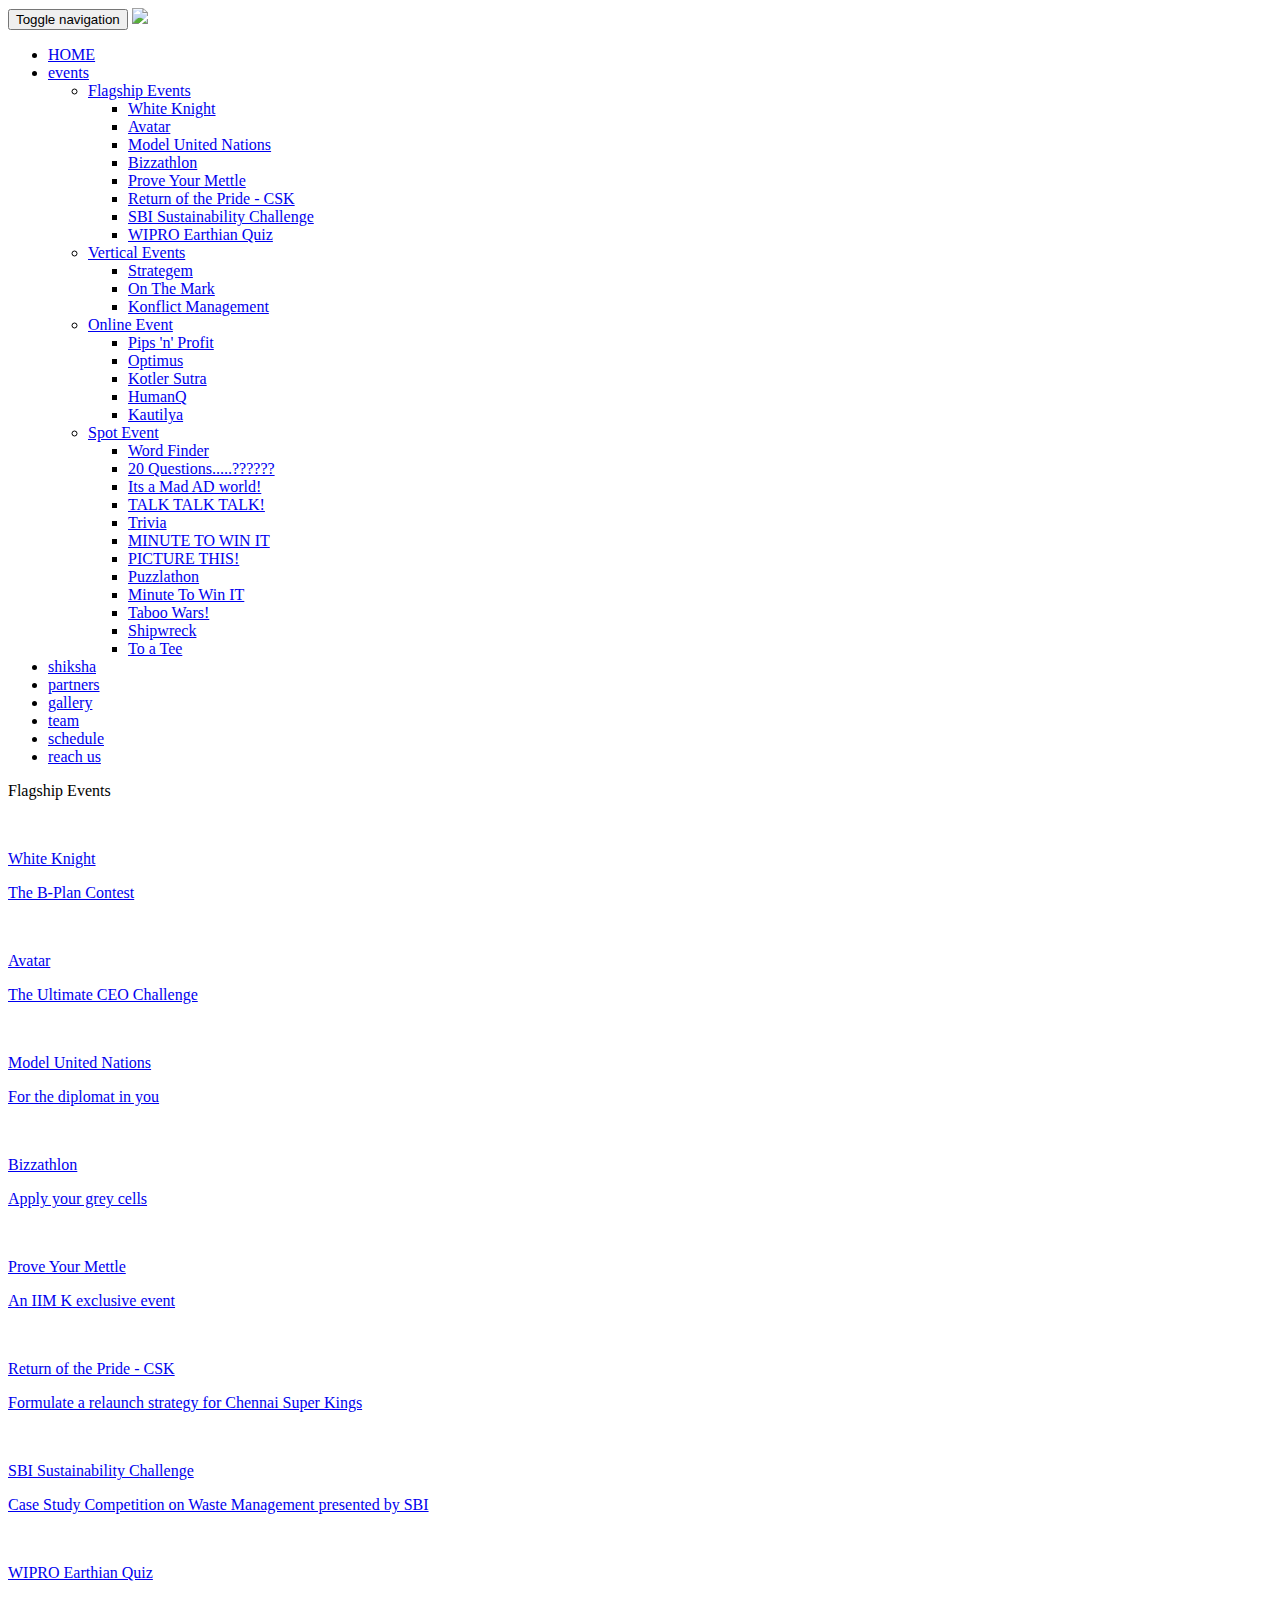
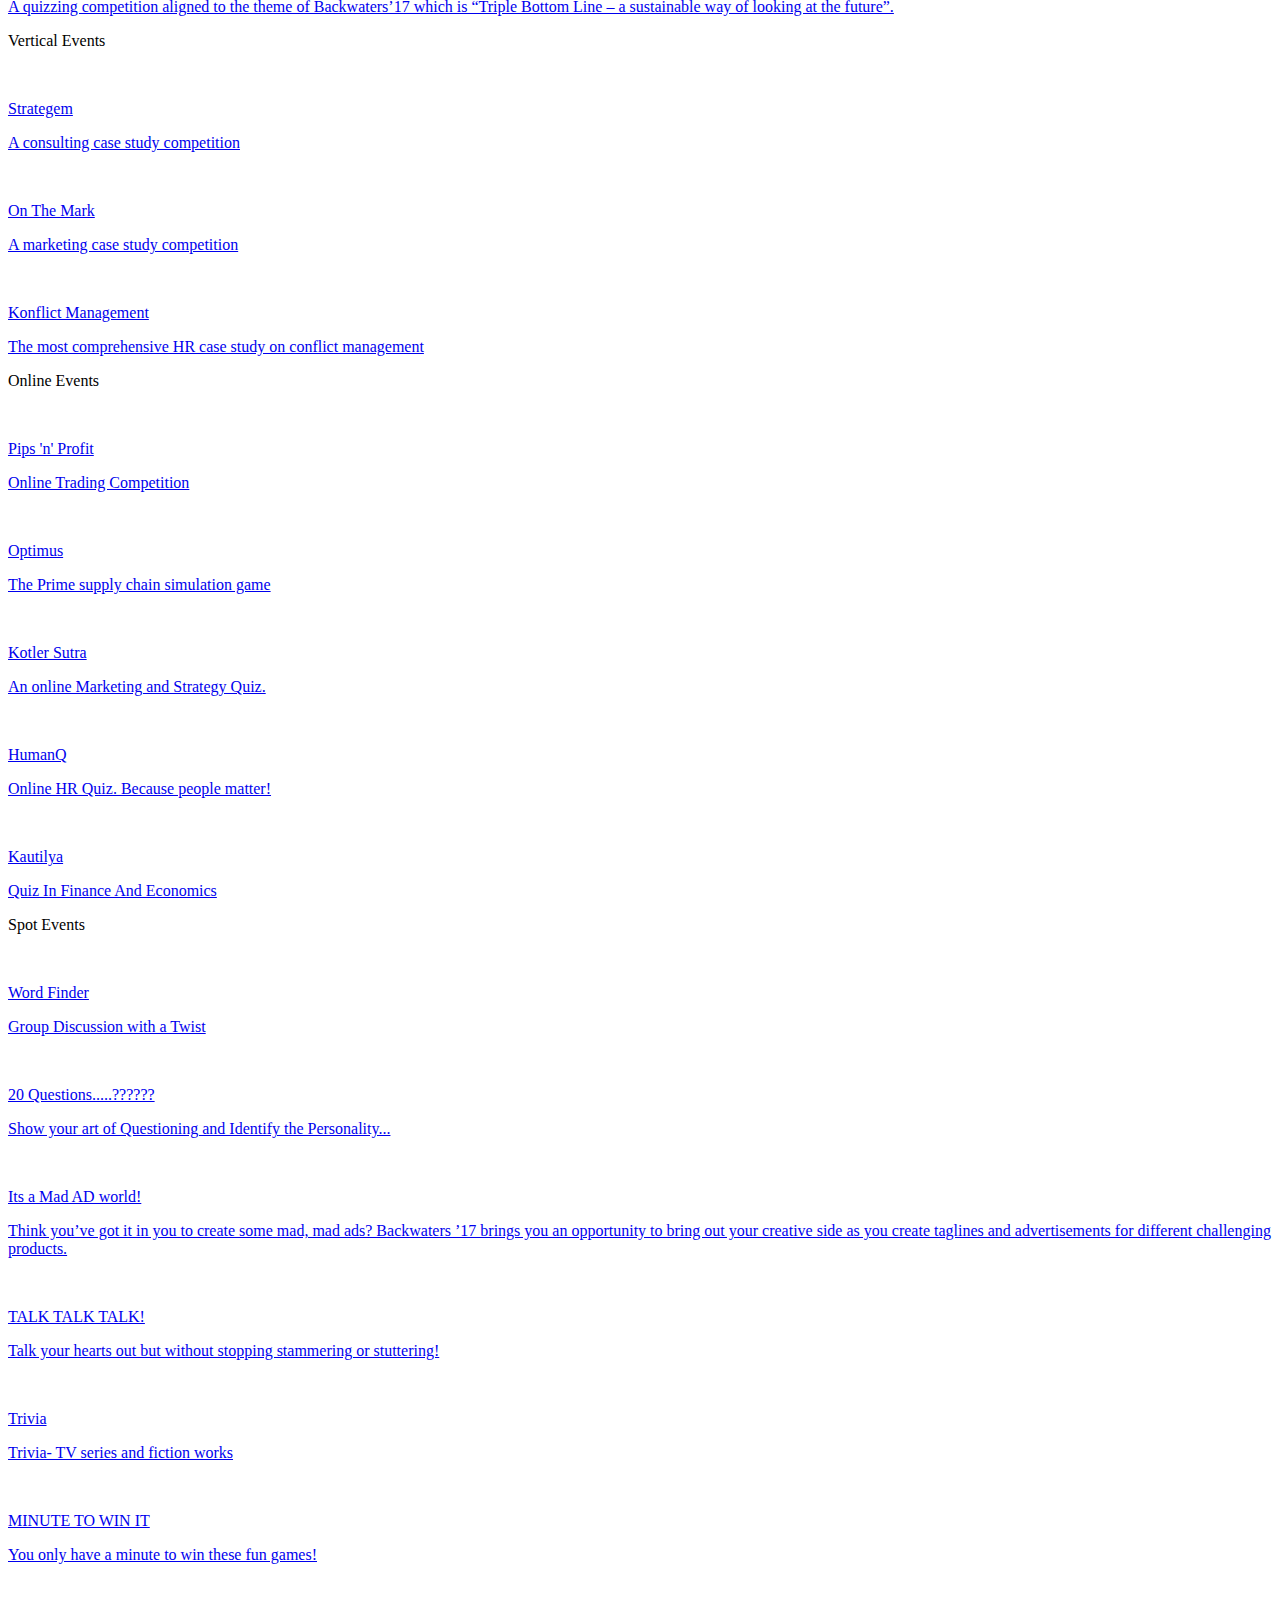
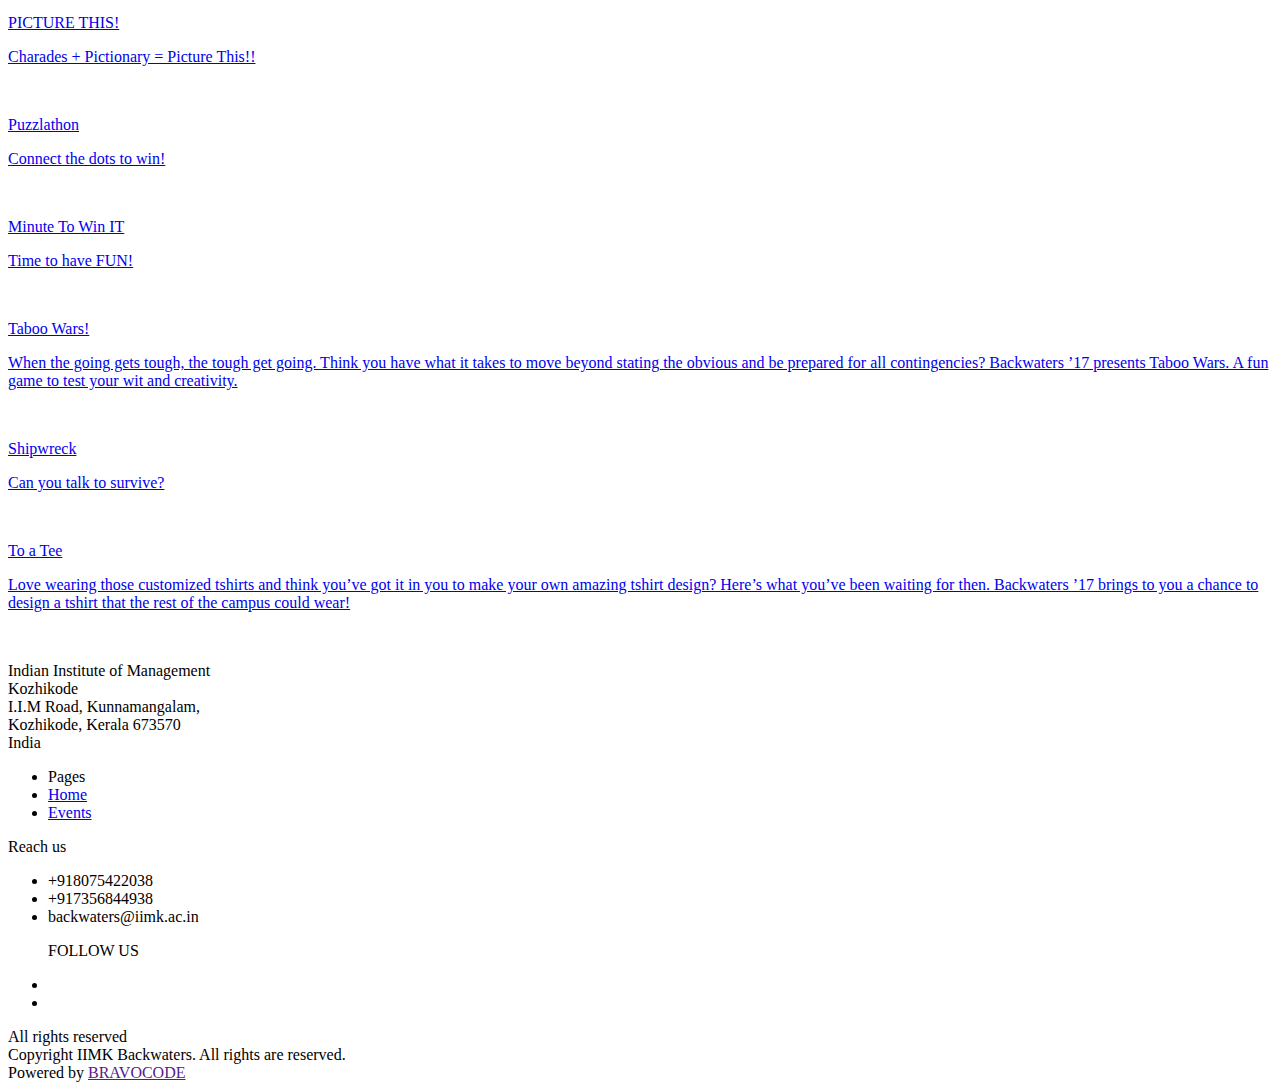
==== html/events.html @ bfbe1d87 "File" ====
<!DOCTYPE html>
<html>
<head>
    <title>Events</title>
    <meta charset="utf-8">
    <meta http-equiv="X-UA-Compatible" content="IE=edge">
    <meta name="viewport" content="width=device-width, initial-scale=1">
    <meta name="_token" content="8lOzGeiqrrVvc90SgUJVoMzAdVwDVrH1o1j41bv2">
    <meta name="description" content="The flagship business fest of IIMK, Backwaters, creates a platform for students and academicians from leading institutes of the country to test their business acumen across all verticals of management. What started as a spark has today grown into being one of the most anticipated fests in the Indian B-School scenario. Bigger than any of its previous editions and with never before seen events, workshops and initiatives, Backwaters 2015 is all set to shake up the Indian B-world.">
    <meta name="Keywords" content="iimk,event,backwaters">
    <!-- Twitter Card data -->
    <meta name="twitter:card" content="summary">
    <meta name="twitter:site" content="@Backwaters" />
    <meta name="twitter:title" content="The A-Game of B-schools">
    <meta name="twitter:description" content="The flagship business fest of IIMK, Backwaters, creates a platform for students and academicians from leading institutes of the country to test their business acumen across all verticals of management. What started as a spark has today grown into being one of the most anticipated fests in the Indian B-School scenario. Bigger than any of its previous editions and with never before seen events, workshops and initiatives, Backwaters 2015 is all set to shake up the Indian B-world.">
    <meta name="twitter:image" content="http://www.backwatersiimk.in/theme/images/link-share-image.jpg">

    <!-- Open Graph data -->
    <meta property="og:title" content="The A-Game of B-schools" />
    <meta property="og:site_name" content="Backwaters" />
    <meta property="og:url" content="http://www.backwatersiimk.in" />
    <meta property="og:image" content="http://www.backwatersiimk.in/theme/images/link-share-image.jpg" />
    <meta property="og:description" content="The flagship business fest of IIMK, Backwaters, creates a platform for students and academicians from leading institutes of the country to test their business acumen across all verticals of management. What started as a spark has today grown into being one of the most anticipated fests in the Indian B-School scenario. Bigger than any of its previous editions and with never before seen events, workshops and initiatives, Backwaters 2015 is all set to shake up the Indian B-world." />
    <!-- Bootstrap -->
        <link media="all" type="text/css" rel="stylesheet" href="http://www.backwatersiimk.in/css/bootstrap/css/bootstrap.min.css">

    <link media="all" type="text/css" rel="stylesheet" href="http://www.backwatersiimk.in/theme/css/main.css?v=10">

    <link media="all" type="text/css" rel="stylesheet" href="http://www.backwatersiimk.in/theme/css/style.css">

    <link media="all" type="text/css" rel="stylesheet" href="http://www.backwatersiimk.in/theme/css/lightgallery.css">

    <link media="all" type="text/css" rel="stylesheet" href="http://www.backwatersiimk.in/theme/css/page.css">

    <link rel="icon" type="image/png" href="http://www.backwatersiimk.in/theme/images/icon.ico">
</head>
<body data-base-url="http://www.backwatersiimk.in">
<div class="pre-loader"></div>
    <div class="container-fluid">
    <nav id="header" class="navbar navbar-fixed-top header" role="navigation">
        <div class="container">
            <div class="navbar-header">
                <button type="button" class="navbar-toggle collapsed navbar-mobile" data-toggle="collapse"
                        data-target="#mobile-view" aria-expanded="false">
                    <span class="sr-only">Toggle navigation</span>
                    <span class="icon-bar"></span>
                    <span class="icon-bar"></span>
                    <span class="icon-bar"></span>
                </button>
                <a class="navbar-brand" href="http://www.backwatersiimk.in"><img src="http://www.backwatersiimk.in/theme/img/logo_BW_header.png"
                                                             class="img-responsive"></a>
            </div>
            <div class="collapse navbar-collapse navbar-right" id="mobile-view">
                <ul class=" nav navbar-nav navbar-content" id="menu-center">
                    <li class="active"><a href="http://www.backwatersiimk.in">HOME</a></li>
                    <li class="events"><a href="http://www.backwatersiimk.in/events">events</a>
                        <div class="menu hidden-xs">
                            <ul class="list-unstyled">
                                <li><a href="http://www.backwatersiimk.in/events#flagship-events">Flagship Events</a>
                                                                            <div class="sub-menu">
                                            <ul class="list-unstyled">
                                                                                                    <li>
                                                        <a href="http://www.backwatersiimk.in/events/white-knight"> White Knight</a>
                                                    </li>
                                                                                                    <li>
                                                        <a href="http://www.backwatersiimk.in/events/avatar"> Avatar</a>
                                                    </li>
                                                                                                    <li>
                                                        <a href="http://www.backwatersiimk.in/events/model-united-nations"> Model United Nations</a>
                                                    </li>
                                                                                                    <li>
                                                        <a href="http://www.backwatersiimk.in/events/bizzathlon"> Bizzathlon</a>
                                                    </li>
                                                                                                    <li>
                                                        <a href="http://www.backwatersiimk.in/events/prove-your-mettle"> Prove Your Mettle</a>
                                                    </li>
                                                                                                    <li>
                                                        <a href="http://www.backwatersiimk.in/events/return-of-the-pride-csk"> Return of the Pride - CSK</a>
                                                    </li>
                                                                                                    <li>
                                                        <a href="http://www.backwatersiimk.in/events/sbi-sustainability-challenge"> SBI Sustainability Challenge</a>
                                                    </li>
                                                                                                    <li>
                                                        <a href="http://www.backwatersiimk.in/events/wipro-earthian-quiz"> WIPRO Earthian Quiz</a>
                                                    </li>
                                                                                            </ul>
                                        </div>
                                                                    </li>
                                <li><a href="http://www.backwatersiimk.in/events#vertical-events">Vertical Events</a>
                                                                            <div class="sub-menu">
                                            <ul class="list-unstyled">
                                                                                                    <li>
                                                        <a href="http://www.backwatersiimk.in/events/strategem"> Strategem</a>
                                                    </li>
                                                                                                    <li>
                                                        <a href="http://www.backwatersiimk.in/events/on-the-mark"> On The Mark</a>
                                                    </li>
                                                                                                    <li>
                                                        <a href="http://www.backwatersiimk.in/events/konflict-management"> Konflict Management</a>
                                                    </li>
                                                                                            </ul>
                                        </div>
                                                                    </li>
                                <li><a href="http://www.backwatersiimk.in/events#online-events">Online Event</a>
                                                                            <div class="sub-menu">
                                            <ul class="list-unstyled">
                                                                                                    <li>
                                                        <a href="http://www.backwatersiimk.in/events/pips-n-profit"> Pips &#039;n&#039; Profit</a>
                                                    </li>
                                                                                                    <li>
                                                        <a href="http://www.backwatersiimk.in/events/optimus"> Optimus</a>
                                                    </li>
                                                                                                    <li>
                                                        <a href="http://www.backwatersiimk.in/events/kotler-sutra"> Kotler Sutra</a>
                                                    </li>
                                                                                                    <li>
                                                        <a href="http://www.backwatersiimk.in/events/humanq"> HumanQ</a>
                                                    </li>
                                                                                                    <li>
                                                        <a href="http://www.backwatersiimk.in/events/kautilya"> Kautilya</a>
                                                    </li>
                                                                                            </ul>
                                        </div>
                                                                    </li>
                                <li><a href="http://www.backwatersiimk.in/events#spot-events">Spot Event</a>
                                                                        <div class="sub-menu">
                                        <ul class="list-unstyled">
                                                                                            <li><a href="http://www.backwatersiimk.in/events/word-finder"> Word Finder</a></li>
                                                                                            <li><a href="http://www.backwatersiimk.in/events/20-questions"> 20 Questions.....??????</a></li>
                                                                                            <li><a href="http://www.backwatersiimk.in/events/its-a-mad-ad-world"> Its a Mad AD world!</a></li>
                                                                                            <li><a href="http://www.backwatersiimk.in/events/talk-talk-talk"> TALK TALK TALK!</a></li>
                                                                                            <li><a href="http://www.backwatersiimk.in/events/trivia"> Trivia</a></li>
                                                                                            <li><a href="http://www.backwatersiimk.in/events/minute-to-win-it"> MINUTE TO WIN IT</a></li>
                                                                                            <li><a href="http://www.backwatersiimk.in/events/picture-this"> PICTURE THIS!</a></li>
                                                                                            <li><a href="http://www.backwatersiimk.in/events/puzzlathon"> Puzzlathon</a></li>
                                                                                            <li><a href="http://www.backwatersiimk.in/events/minute-to-win-it"> Minute To Win IT</a></li>
                                                                                            <li><a href="http://www.backwatersiimk.in/events/taboo-wars"> Taboo Wars!</a></li>
                                                                                            <li><a href="http://www.backwatersiimk.in/events/shipwreck"> Shipwreck</a></li>
                                                                                            <li><a href="http://www.backwatersiimk.in/events/to-a-tee"> To a Tee</a></li>
                                                                                    </ul>
                                    </div>
                                                                        </li>
                            </ul>
                        </div>
                    </li>
                    <li class=""><a href="http://www.backwatersiimk.in/shiksha_backwaters">shiksha</a></li>
                    <li class=""><a href="http://www.backwatersiimk.in/partners">partners</a></li>
                    <li class=""><a href="http://www.backwatersiimk.in/galleries">gallery</a></li>
                    <li class=""><a href="http://www.backwatersiimk.in/teams">team</a></li>
                    <li class=""><a href="http://www.backwatersiimk.in/schedules">schedule</a></li>
                    <li class=""><a href="http://www.backwatersiimk.in/reach_us">reach us</a></li>
                </ul>
            </div>
        </div>
    </nav>
</div><div class="container-fluid mt-20 bg-grey">
    <div class="row mb-60 mt-60">

        <div class="col-md-10 col-md-offset-1">
            <p class="big-head mb-40 mt-40">Flagship Events</p>
            <div class="row">
                                <div class="col-sm-4 col-md-3">
                    <a href="http://www.backwatersiimk.in/events/white-knight">
                        <div class="card-wrap shadow">
                            <img src="http://www.backwatersiimk.in/uploads/events/317bc3d1ee5e1d62d8b9f1ef32c796b3ea5027cfwhiteKnightWeb.jpg" alt="">
                            <div class="card-content">
                                <p>White Knight</p>
                                <p>The B-Plan Contest</p>
                            </div>
                        </div>
                    </a>
                </div>
                                <div class="col-sm-4 col-md-3">
                    <a href="http://www.backwatersiimk.in/events/avatar">
                        <div class="card-wrap shadow">
                            <img src="http://www.backwatersiimk.in/uploads/events/ee88dacb778cdc0fe9e611ff4288604c165751deAvatar_web.jpg" alt="">
                            <div class="card-content">
                                <p>Avatar</p>
                                <p>The Ultimate CEO Challenge</p>
                            </div>
                        </div>
                    </a>
                </div>
                                <div class="col-sm-4 col-md-3">
                    <a href="http://www.backwatersiimk.in/events/model-united-nations">
                        <div class="card-wrap shadow">
                            <img src="http://www.backwatersiimk.in/uploads/events/b4c5dc108e21ea6ff4cf09f67c46b6b420bf930fMUN_Size_Website.jpg" alt="">
                            <div class="card-content">
                                <p>Model United Nations</p>
                                <p>For the diplomat in you</p>
                            </div>
                        </div>
                    </a>
                </div>
                                <div class="col-sm-4 col-md-3">
                    <a href="http://www.backwatersiimk.in/events/bizzathlon">
                        <div class="card-wrap shadow">
                            <img src="http://www.backwatersiimk.in/uploads/events/a16ee7e01e6ca3245573f544adc242ea0eeb3fd1Bizzathlonweb.jpg" alt="">
                            <div class="card-content">
                                <p>Bizzathlon</p>
                                <p>Apply your grey cells</p>
                            </div>
                        </div>
                    </a>
                </div>
                                <div class="col-sm-4 col-md-3">
                    <a href="http://www.backwatersiimk.in/events/prove-your-mettle">
                        <div class="card-wrap shadow">
                            <img src="http://www.backwatersiimk.in/uploads/events/1714d7e97d39afe252e46a15f8f1bbf7f0a1f5f1Poster@2x[5294].jpg" alt="">
                            <div class="card-content">
                                <p>Prove Your Mettle</p>
                                <p>An IIM K exclusive event</p>
                            </div>
                        </div>
                    </a>
                </div>
                                <div class="col-sm-4 col-md-3">
                    <a href="http://www.backwatersiimk.in/events/return-of-the-pride-csk">
                        <div class="card-wrap shadow">
                            <img src="http://www.backwatersiimk.in/uploads/events/0fb6dbc2693739ed5247ffffe317abab4495ecb0CSKWeb.jpg" alt="">
                            <div class="card-content">
                                <p>Return of the Pride - CSK</p>
                                <p>Formulate a relaunch strategy for Chennai Super Kings</p>
                            </div>
                        </div>
                    </a>
                </div>
                                <div class="col-sm-4 col-md-3">
                    <a href="http://www.backwatersiimk.in/events/sbi-sustainability-challenge">
                        <div class="card-wrap shadow">
                            <img src="http://www.backwatersiimk.in/uploads/events/f5f69e7213cadc7cf2046104c52815a1d6ef4706SBIWeb.jpg" alt="">
                            <div class="card-content">
                                <p>SBI Sustainability Challenge</p>
                                <p>Case Study Competition on Waste Management presented by SBI 
</p>
                            </div>
                        </div>
                    </a>
                </div>
                                <div class="col-sm-4 col-md-3">
                    <a href="http://www.backwatersiimk.in/events/wipro-earthian-quiz">
                        <div class="card-wrap shadow">
                            <img src="http://www.backwatersiimk.in/uploads/events/380dceddcfc7682aea88d6344de20140414bec0fwiproearthainweb.jpg" alt="">
                            <div class="card-content">
                                <p>WIPRO Earthian Quiz</p>
                                <p>A quizzing competition aligned to the theme of Backwaters&rsquo;17 which is &ldquo;Triple Bottom Line &ndash; a sustainable way of looking at the future&rdquo;.</p>
                            </div>
                        </div>
                    </a>
                </div>
                            </div>
        </div>

        <div class="col-md-10 col-md-offset-1">
            <p class="big-head mb-40 mt-40">Vertical Events</p>
            <div class="row">
                                    <div class="col-sm-4 col-md-3">
                        <a href="http://www.backwatersiimk.in/events/strategem">
                            <div class="card-wrap shadow">
                                <img src="http://www.backwatersiimk.in/uploads/events/0681a3fb5196f8f85236c118fbbdefe5d06f71d7Strategem.jpeg" alt="">
                                <div class="card-content">
                                    <p>Strategem</p>
                                    <p>A consulting case study competition</p>
                                </div>
                            </div>
                        </a>
                    </div>
                                    <div class="col-sm-4 col-md-3">
                        <a href="http://www.backwatersiimk.in/events/on-the-mark">
                            <div class="card-wrap shadow">
                                <img src="http://www.backwatersiimk.in/uploads/events/83aee9a857ebf98a1d82c11baab4a9f8808adedbonthemarkweb.jpg" alt="">
                                <div class="card-content">
                                    <p>On The Mark</p>
                                    <p>A marketing case study competition</p>
                                </div>
                            </div>
                        </a>
                    </div>
                                    <div class="col-sm-4 col-md-3">
                        <a href="http://www.backwatersiimk.in/events/konflict-management">
                            <div class="card-wrap shadow">
                                <img src="http://www.backwatersiimk.in/uploads/events/3a9146171819c981d959e31633247f1dc92a8d3acoming-e1474218241652.jpg" alt="">
                                <div class="card-content">
                                    <p>Konflict Management</p>
                                    <p>The most comprehensive HR case study on conflict management</p>
                                </div>
                            </div>
                        </a>
                    </div>
                            </div>
        </div>

        <div class="col-md-10 col-md-offset-1">
            <p class="big-head mb-40 mt-40">Online Events</p>
            <div class="row">
                                    <div class="col-sm-4 col-md-3">
                        <a href="http://www.backwatersiimk.in/events/pips-n-profit">
                            <div class="card-wrap shadow">
                                <img src="http://www.backwatersiimk.in/uploads/events/cf5823b7c506353c37a8d80e0cb47c3c898d6027PipsNProfitweb.jpg" alt="">
                                <div class="card-content">
                                    <p>Pips &#039;n&#039; Profit</p>
                                    <p>Online Trading Competition</p>
                                </div>
                            </div>
                        </a>
                    </div>
                                    <div class="col-sm-4 col-md-3">
                        <a href="http://www.backwatersiimk.in/events/optimus">
                            <div class="card-wrap shadow">
                                <img src="http://www.backwatersiimk.in/uploads/events/2c2c5e5596517e3ec6bfec8568d95c88e09b752foptimusweb.jpg" alt="">
                                <div class="card-content">
                                    <p>Optimus</p>
                                    <p>The Prime supply chain simulation game</p>
                                </div>
                            </div>
                        </a>
                    </div>
                                    <div class="col-sm-4 col-md-3">
                        <a href="http://www.backwatersiimk.in/events/kotler-sutra">
                            <div class="card-wrap shadow">
                                <img src="http://www.backwatersiimk.in/uploads/event/84fdfee963dc35a4a1666ed88803fa928c3e4843image_coming_soon.png" alt="">
                                <div class="card-content">
                                    <p>Kotler Sutra</p>
                                    <p>An online Marketing and Strategy Quiz.
</p>
                                </div>
                            </div>
                        </a>
                    </div>
                                    <div class="col-sm-4 col-md-3">
                        <a href="http://www.backwatersiimk.in/events/humanq">
                            <div class="card-wrap shadow">
                                <img src="http://www.backwatersiimk.in/uploads/event/b3e335173a3167b6a20902e8026a3ecaf9418868coming-e1474218241652.jpg" alt="">
                                <div class="card-content">
                                    <p>HumanQ</p>
                                    <p>Online HR Quiz. Because people matter!</p>
                                </div>
                            </div>
                        </a>
                    </div>
                                    <div class="col-sm-4 col-md-3">
                        <a href="http://www.backwatersiimk.in/events/kautilya">
                            <div class="card-wrap shadow">
                                <img src="http://www.backwatersiimk.in/uploads/event/f28d4fa92e944bb679360aa7e5b0f4932de72982b3e335173a3167b6a20902e8026a3ecaf9418868coming-e1474218241652.jpg" alt="">
                                <div class="card-content">
                                    <p>Kautilya</p>
                                    <p>Quiz In Finance And Economics</p>
                                </div>
                            </div>
                        </a>
                    </div>
                            </div>
        </div>

        <div class="col-md-10 col-md-offset-1">
            <p class="big-head mb-40 mt-40">Spot Events</p>
            <div class="row">
                                    <div class="col-sm-4 col-md-3">
                        <a href="http://www.backwatersiimk.in/events/word-finder">
                            <div class="card-wrap shadow">
                                <img src="http://www.backwatersiimk.in/uploads/event/5fa813dec831881142911f12712d4cb983bbf639comingsoon1-700x700.jpg" alt="">
                                <div class="card-content">
                                    <p>Word Finder</p>
                                    <p>Group Discussion with a Twist</p>
                                </div>
                            </div>
                        </a>
                    </div>
                                    <div class="col-sm-4 col-md-3">
                        <a href="http://www.backwatersiimk.in/events/20-questions">
                            <div class="card-wrap shadow">
                                <img src="http://www.backwatersiimk.in/uploads/events/82061a8875ad8c513ed1dc5512346cc0b0d4f71120Questions_Poster.png" alt="">
                                <div class="card-content">
                                    <p>20 Questions.....??????</p>
                                    <p>Show your art of Questioning and Identify the Personality...</p>
                                </div>
                            </div>
                        </a>
                    </div>
                                    <div class="col-sm-4 col-md-3">
                        <a href="http://www.backwatersiimk.in/events/its-a-mad-ad-world">
                            <div class="card-wrap shadow">
                                <img src="http://www.backwatersiimk.in/uploads/events/6e001630ae797b3146de2b127bc62c3a75a832deIt'sAMadAdWorld!.jpg" alt="">
                                <div class="card-content">
                                    <p>Its a Mad AD world!</p>
                                    <p>Think you&rsquo;ve got it in you to create some mad, mad ads? Backwaters &rsquo;17 brings you an opportunity to bring out your creative side as you create taglines and advertisements for different challenging products.</p>
                                </div>
                            </div>
                        </a>
                    </div>
                                    <div class="col-sm-4 col-md-3">
                        <a href="http://www.backwatersiimk.in/events/talk-talk-talk">
                            <div class="card-wrap shadow">
                                <img src="http://www.backwatersiimk.in/uploads/events/c4d08d7265c8526433d9cae88b52215f37146d4fTALKTALKTALK!.jpg" alt="">
                                <div class="card-content">
                                    <p>TALK TALK TALK!</p>
                                    <p>Talk your hearts out but without stopping stammering or stuttering!</p>
                                </div>
                            </div>
                        </a>
                    </div>
                                    <div class="col-sm-4 col-md-3">
                        <a href="http://www.backwatersiimk.in/events/trivia">
                            <div class="card-wrap shadow">
                                <img src="http://www.backwatersiimk.in/uploads/event/c74e33f017dbdbeaecb2b4901f35101ff72bdd3ecomingsoon1-700x700.jpg" alt="">
                                <div class="card-content">
                                    <p>Trivia</p>
                                    <p>Trivia- TV series and fiction works</p>
                                </div>
                            </div>
                        </a>
                    </div>
                                    <div class="col-sm-4 col-md-3">
                        <a href="http://www.backwatersiimk.in/events/minute-to-win-it">
                            <div class="card-wrap shadow">
                                <img src="http://www.backwatersiimk.in/uploads/events/d74ff5fff37a93732b75c74b6d548c51cfbdaeafxxx.jpg" alt="">
                                <div class="card-content">
                                    <p>MINUTE TO WIN IT</p>
                                    <p>You only have a minute to win these fun games!</p>
                                </div>
                            </div>
                        </a>
                    </div>
                                    <div class="col-sm-4 col-md-3">
                        <a href="http://www.backwatersiimk.in/events/picture-this">
                            <div class="card-wrap shadow">
                                <img src="http://www.backwatersiimk.in/uploads/events/4dc486cf5336d4c5e0b3435b66c2be9bdaa216bfAdOrbitsmall.jpg" alt="">
                                <div class="card-content">
                                    <p>PICTURE THIS!</p>
                                    <p>Charades + Pictionary = Picture This!!</p>
                                </div>
                            </div>
                        </a>
                    </div>
                                    <div class="col-sm-4 col-md-3">
                        <a href="http://www.backwatersiimk.in/events/puzzlathon">
                            <div class="card-wrap shadow">
                                <img src="http://www.backwatersiimk.in/uploads/event/c41e448547667008542772a2a841f3723fe72c745fa813dec831881142911f12712d4cb983bbf639comingsoon1-700x700.jpg" alt="">
                                <div class="card-content">
                                    <p>Puzzlathon</p>
                                    <p>Connect the dots to win!</p>
                                </div>
                            </div>
                        </a>
                    </div>
                                    <div class="col-sm-4 col-md-3">
                        <a href="http://www.backwatersiimk.in/events/minute-to-win-it">
                            <div class="card-wrap shadow">
                                <img src="http://www.backwatersiimk.in/uploads/event/bde5516c469006f8951b681c0962e315cad6f8e3comingsoon1-700x700.jpg" alt="">
                                <div class="card-content">
                                    <p>Minute To Win IT</p>
                                    <p>Time to have FUN!</p>
                                </div>
                            </div>
                        </a>
                    </div>
                                    <div class="col-sm-4 col-md-3">
                        <a href="http://www.backwatersiimk.in/events/taboo-wars">
                            <div class="card-wrap shadow">
                                <img src="http://www.backwatersiimk.in/uploads/event/ad987870df240fd6f8c516a3fac9b59c8df10f8ecomingsoon1-700x700.jpg" alt="">
                                <div class="card-content">
                                    <p>Taboo Wars!</p>
                                    <p>When the going gets tough, the tough get going. Think you have what it takes to move beyond stating the obvious and be prepared for all contingencies?
Backwaters &rsquo;17 presents Taboo Wars. A fun game to test your wit and creativity.  
</p>
                                </div>
                            </div>
                        </a>
                    </div>
                                    <div class="col-sm-4 col-md-3">
                        <a href="http://www.backwatersiimk.in/events/shipwreck">
                            <div class="card-wrap shadow">
                                <img src="http://www.backwatersiimk.in/uploads/event/681ed0dc423a4f690d5448c836e1e765d17ee4cbshipwreckimage.jpg" alt="">
                                <div class="card-content">
                                    <p>Shipwreck</p>
                                    <p>Can you talk to survive?
</p>
                                </div>
                            </div>
                        </a>
                    </div>
                                    <div class="col-sm-4 col-md-3">
                        <a href="http://www.backwatersiimk.in/events/to-a-tee">
                            <div class="card-wrap shadow">
                                <img src="http://www.backwatersiimk.in/uploads/event/42c7f57ee13b36ad1e0f9e53bffa02b4778149d7cc46d55837b9e6376433e5d4229dd943.png" alt="">
                                <div class="card-content">
                                    <p>To a Tee</p>
                                    <p>Love wearing those customized tshirts and think you&rsquo;ve got it in you to make your own amazing tshirt design? Here&rsquo;s what you&rsquo;ve been waiting for then. Backwaters &rsquo;17 brings to you a chance to design a tshirt that the rest of the campus could wear!</p>
                                </div>
                            </div>
                        </a>
                    </div>
                            </div>
        </div>

    </div>
</div>
<footer>
    <div class="container-fluid footer-bg">
        <div class="row">
            <div class="col-xs-12 col-sm-10 col-sm-offset-1 mt-40">
                <div class="row">
                    <div class="col-sm-3 wrap-1">
                        <img src="http://www.backwatersiimk.in/theme/img/logo_BW_header.png" alt="" class="img-responsive">
                        <p class="mt-20 white">Indian Institute of Management<br> Kozhikode<br> I.I.M Road, Kunnamangalam,<br> Kozhikode, Kerala
                            673570 <br>India
                        </p>
                    </div>
                    <div class="col-sm-2 wrap-2">
                        <ul class="list-unstyled">
                            <li>Pages</li>
                            <li><a href="http://www.backwatersiimk.in">Home</a></li>
                            <li><a href="http://www.backwatersiimk.in/events">Events</a></li>
                                                    </ul>
                    </div>
                                                                                                                                                                                                                                                                                                                                                                                                        
                    
                                            

                    <div class="col-sm-4 wrap-4">
                        <p class="bold white f-18 grey">Reach us</p>
                        <ul class="contact">
                            <li><span class="grey"><i class="glyphicon glyphicon-earphone"></i>+918075422038</span></li>
                            <li><span class="grey"><i class="glyphicon glyphicon-earphone"></i>+917356844938</span></li>
                            <li><span class="grey"><i class="glyphicon glyphicon-envelope"></i>backwaters@iimk.ac.in</span></li>
                        </ul>
                        <ul class="list-inline social">
                            <p class="bold white grey">FOLLOW US</p>
                                                        <li><a href="https://www.facebook.com/IIMKbackwaters"><i class="icon-fb"></i></a></li>
                            <li><a href="https://twitter.com/backwatersiimk"><i class="icon-tw icon-twitter"></i></a></li>
                                                    </ul>
                    </div>
                </div>
            </div>
        </div>
        <div class="row footer-btm">
            <div class="col-xs-12 col-sm-10 col-sm-offset-1 ">
                <div class="col-sm-3 text-center">
                    <span class="grey bold btm-txt">All rights reserved</span>
                </div>
                <div class="col-sm-6 text-center">
                    <span class="grey bold btm-txt">Copyright IIMK Backwaters. All rights are reserved.</span>
                </div>
                <div class="col-sm-3 text-center">
                    <span class="grey btm-txt"><span class="bold">Powered by</span> <a href="" class="bc">BRAVOCODE</a></span>
                </div>
            </div>
        </div>
    </div>
</footer>
<script src="//ajax.googleapis.com/ajax/libs/jquery/2.1.3/jquery.min.js"></script>

<script src="http://www.backwatersiimk.in/theme/js/imagesloaded.pkgd.js"></script>

<script src="http://www.backwatersiimk.in/theme/js/main.js"></script>

<script src="//maxcdn.bootstrapcdn.com/bootstrap/3.3.5/js/bootstrap.min.js"></script>

</body>
</html>
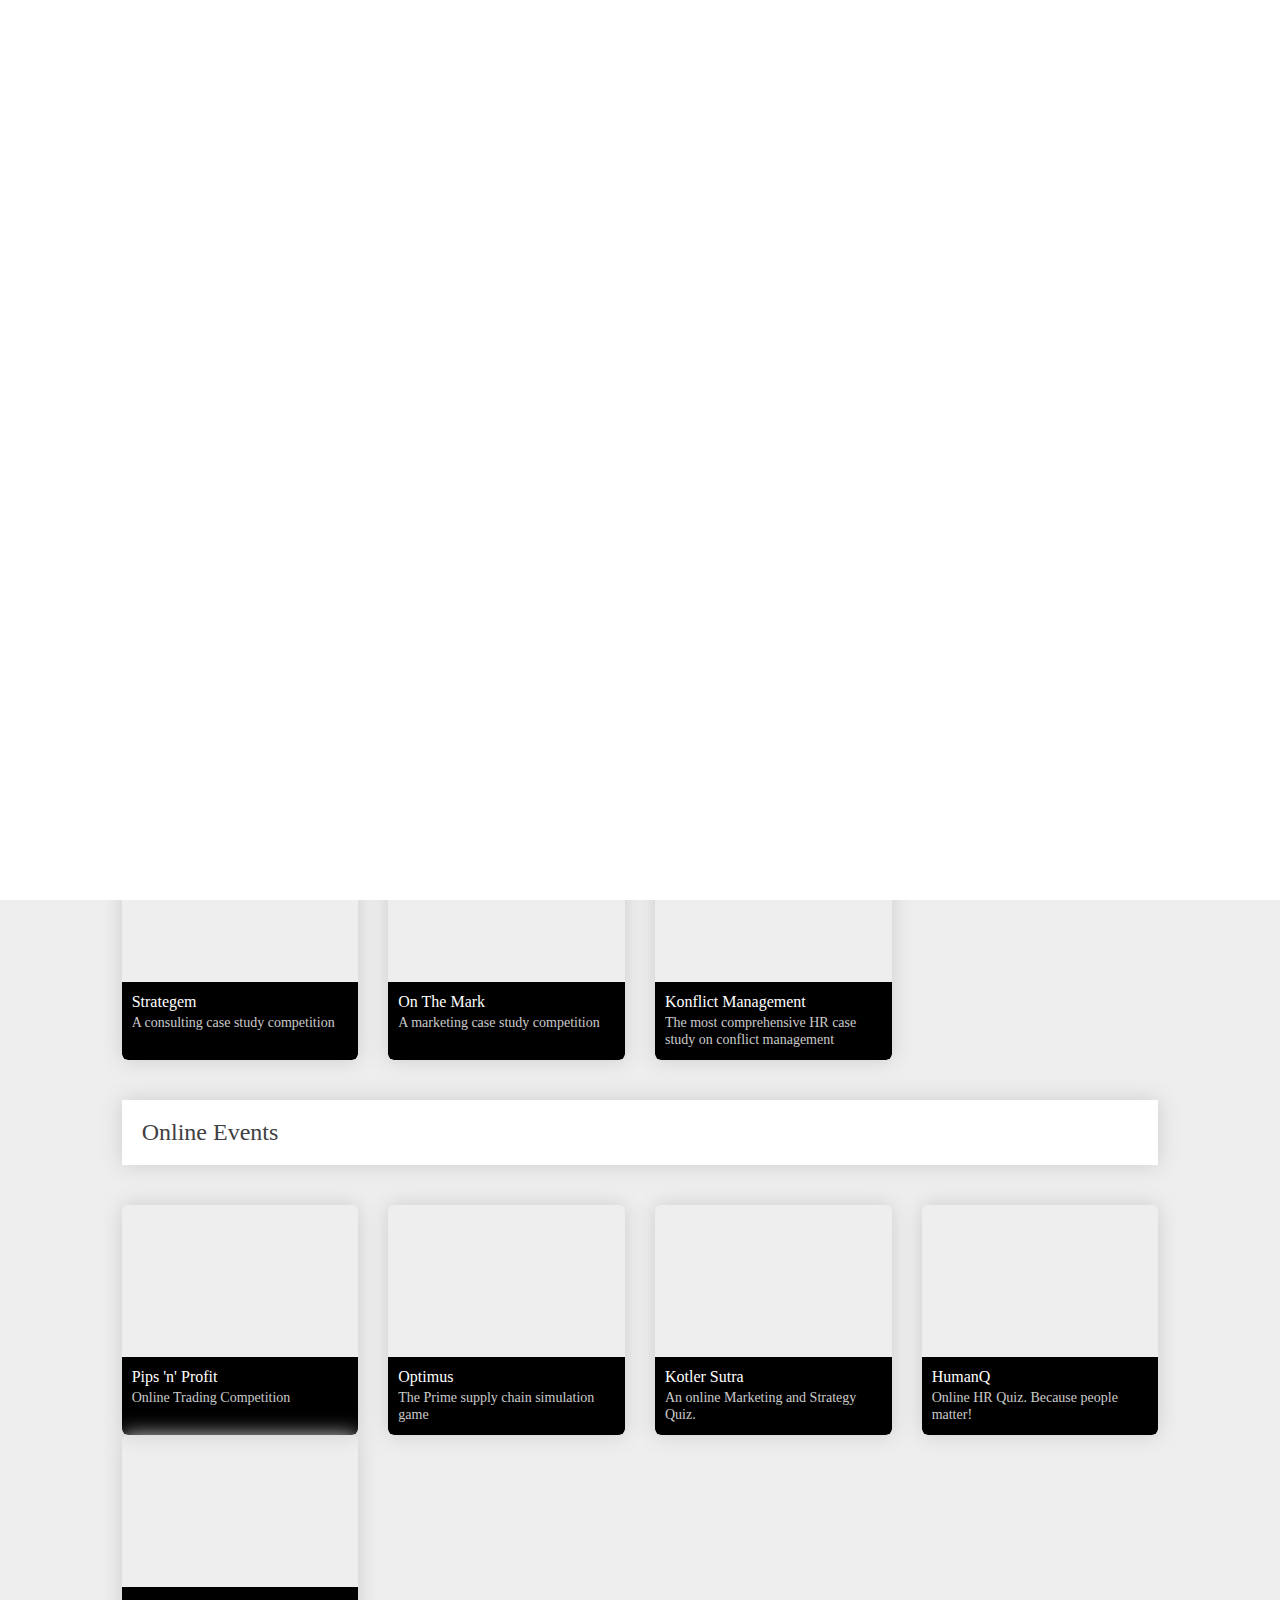
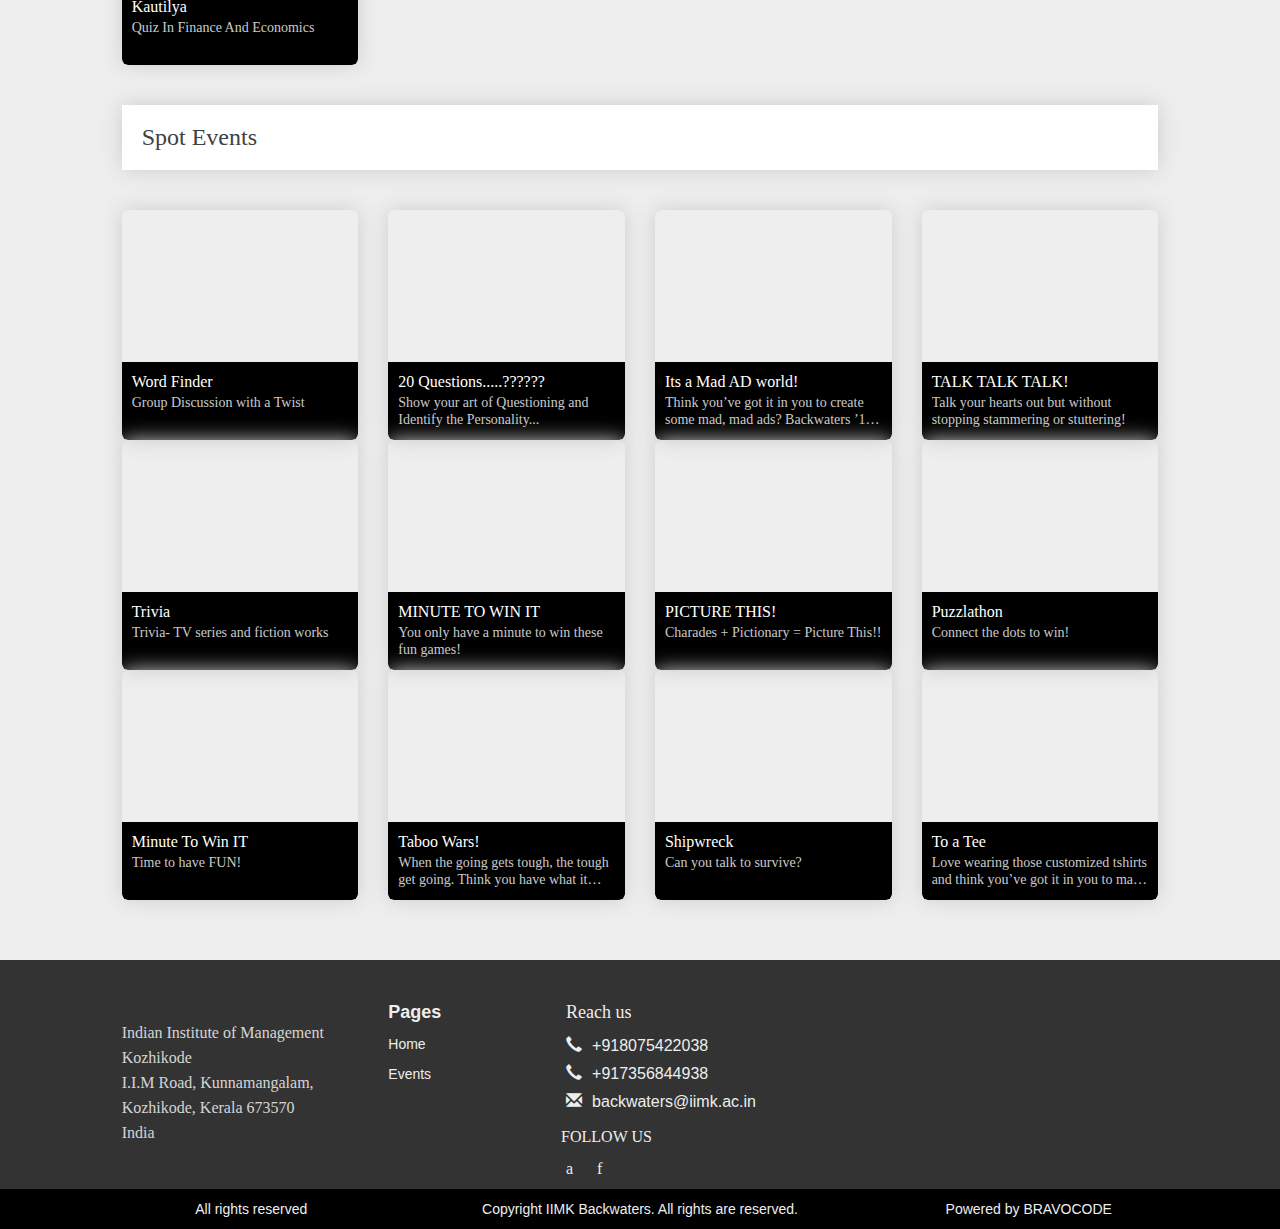
==== commit b99b4a14: "Files" ====
--- a/html/events.html
+++ b/html/events.html
@@ -23,19 +23,19 @@
     <meta property="og:image" content="http://www.backwatersiimk.in/theme/images/link-share-image.jpg" />
     <meta property="og:description" content="The flagship business fest of IIMK, Backwaters, creates a platform for students and academicians from leading institutes of the country to test their business acumen across all verticals of management. What started as a spark has today grown into being one of the most anticipated fests in the Indian B-School scenario. Bigger than any of its previous editions and with never before seen events, workshops and initiatives, Backwaters 2015 is all set to shake up the Indian B-world." />
     <!-- Bootstrap -->
-        <link media="all" type="text/css" rel="stylesheet" href="http://www.backwatersiimk.in/css/bootstrap/css/bootstrap.min.css">
-
-    <link media="all" type="text/css" rel="stylesheet" href="http://www.backwatersiimk.in/theme/css/main.css?v=10">
-
-    <link media="all" type="text/css" rel="stylesheet" href="http://www.backwatersiimk.in/theme/css/style.css">
-
-    <link media="all" type="text/css" rel="stylesheet" href="http://www.backwatersiimk.in/theme/css/lightgallery.css">
-
-    <link media="all" type="text/css" rel="stylesheet" href="http://www.backwatersiimk.in/theme/css/page.css">
+        <link media="all" type="text/css" rel="stylesheet" href="..\css\bootstrap.min.css">
+
+    <link media="all" type="text/css" rel="stylesheet" href="..\css\main.css">
+
+    <link media="all" type="text/css" rel="stylesheet" href="..\css\style.css">
+
+    <link media="all" type="text/css" rel="stylesheet" href="..\css\lightgallery.css">
+
+    <link media="all" type="text/css" rel="stylesheet" href="..\css\event_page.css">
 
     <link rel="icon" type="image/png" href="http://www.backwatersiimk.in/theme/images/icon.ico">
 </head>
-<body data-base-url="http://www.backwatersiimk.in">
+<body data-base-url="..\index.html">
 <div class="pre-loader"></div>
     <div class="container-fluid">
     <nav id="header" class="navbar navbar-fixed-top header" role="navigation">
@@ -48,12 +48,12 @@
                     <span class="icon-bar"></span>
                     <span class="icon-bar"></span>
                 </button>
-                <a class="navbar-brand" href="http://www.backwatersiimk.in"><img src="http://www.backwatersiimk.in/theme/img/logo_BW_header.png"
+                <a class="navbar-brand" href="..\index.html"><img src="http://www.backwatersiimk.in/theme/img/logo_BW_header.png"
                                                              class="img-responsive"></a>
             </div>
             <div class="collapse navbar-collapse navbar-right" id="mobile-view">
                 <ul class=" nav navbar-nav navbar-content" id="menu-center">
-                    <li class="active"><a href="http://www.backwatersiimk.in">HOME</a></li>
+                    <li class="active"><a href="..\index.html">HOME</a></li>
                     <li class="events"><a href="http://www.backwatersiimk.in/events">events</a>
                         <div class="menu hidden-xs">
                             <ul class="list-unstyled">
@@ -549,13 +549,13 @@
         </div>
     </div>
 </footer>
-<script src="//ajax.googleapis.com/ajax/libs/jquery/2.1.3/jquery.min.js"></script>
+<script src="..\js\jquery.min.js"></script>
 
 <script src="http://www.backwatersiimk.in/theme/js/imagesloaded.pkgd.js"></script>
 
-<script src="http://www.backwatersiimk.in/theme/js/main.js"></script>
-
-<script src="//maxcdn.bootstrapcdn.com/bootstrap/3.3.5/js/bootstrap.min.js"></script>
+<script src="..\js\main.js"></script>
+
+<script src="..\js\bootstrap.min.js"></script>
 
 </body>
 </html>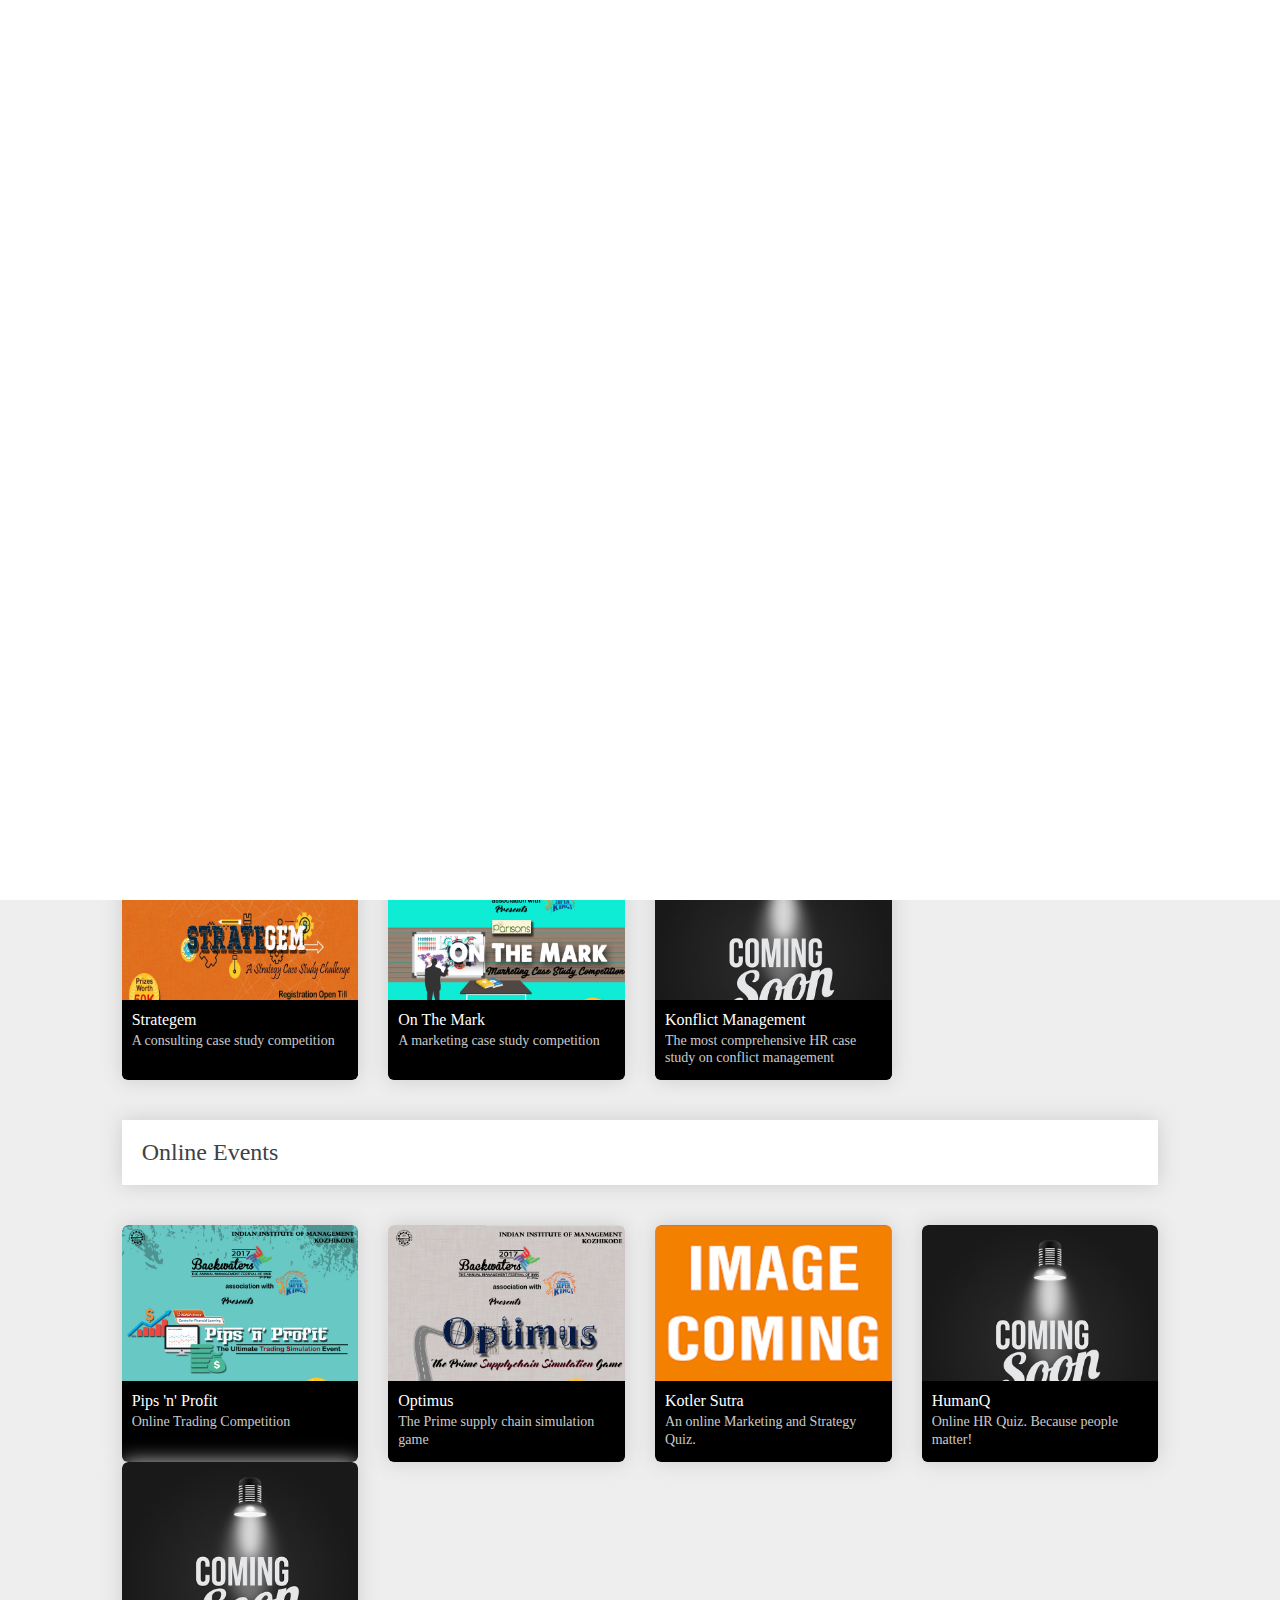
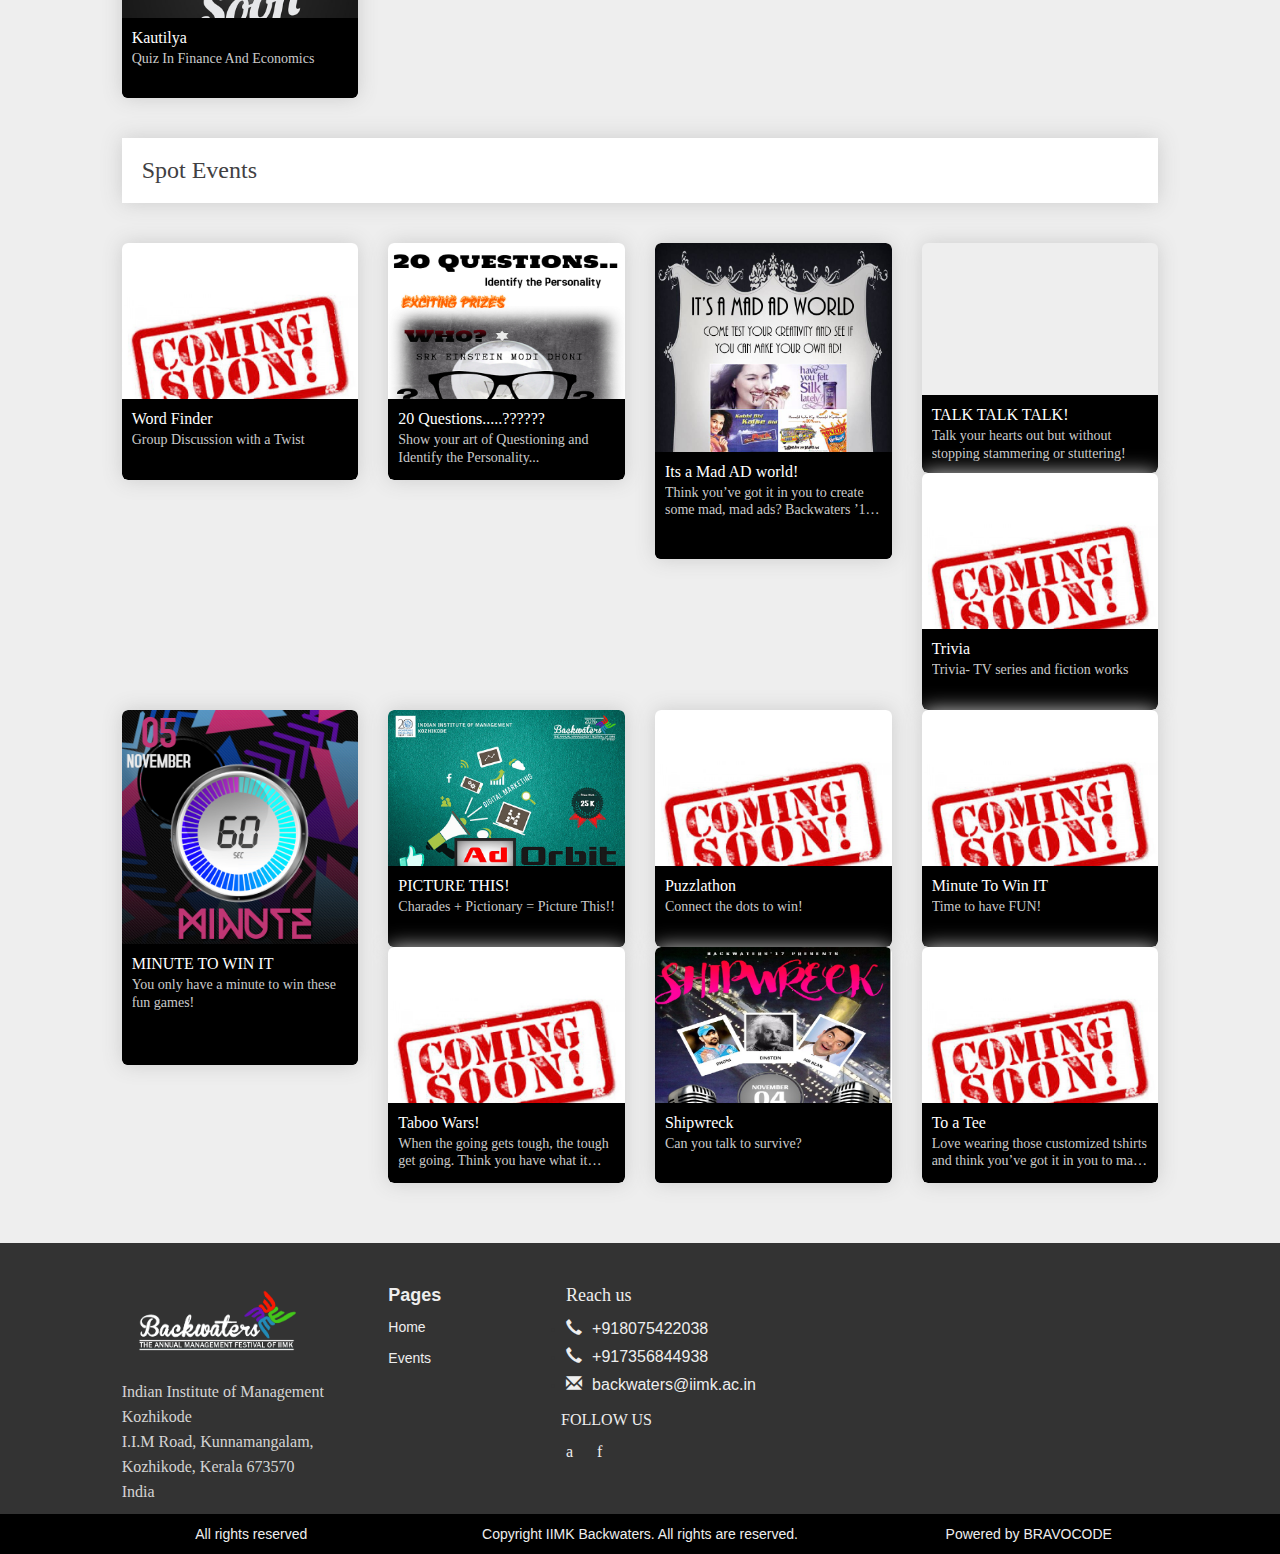
==== commit 953f26ea: "Files" ====
--- a/html/events.html
+++ b/html/events.html
@@ -1,561 +1,555 @@
-
 <!DOCTYPE html>
 <html>
-<head>
-    <title>Events</title>
-    <meta charset="utf-8">
-    <meta http-equiv="X-UA-Compatible" content="IE=edge">
-    <meta name="viewport" content="width=device-width, initial-scale=1">
-    <meta name="_token" content="8lOzGeiqrrVvc90SgUJVoMzAdVwDVrH1o1j41bv2">
-    <meta name="description" content="The flagship business fest of IIMK, Backwaters, creates a platform for students and academicians from leading institutes of the country to test their business acumen across all verticals of management. What started as a spark has today grown into being one of the most anticipated fests in the Indian B-School scenario. Bigger than any of its previous editions and with never before seen events, workshops and initiatives, Backwaters 2015 is all set to shake up the Indian B-world.">
-    <meta name="Keywords" content="iimk,event,backwaters">
-    <!-- Twitter Card data -->
-    <meta name="twitter:card" content="summary">
-    <meta name="twitter:site" content="@Backwaters" />
-    <meta name="twitter:title" content="The A-Game of B-schools">
-    <meta name="twitter:description" content="The flagship business fest of IIMK, Backwaters, creates a platform for students and academicians from leading institutes of the country to test their business acumen across all verticals of management. What started as a spark has today grown into being one of the most anticipated fests in the Indian B-School scenario. Bigger than any of its previous editions and with never before seen events, workshops and initiatives, Backwaters 2015 is all set to shake up the Indian B-world.">
-    <meta name="twitter:image" content="http://www.backwatersiimk.in/theme/images/link-share-image.jpg">
+   <head>
+      <title>Events</title>
+      <meta charset="utf-8">
+      <meta http-equiv="X-UA-Compatible" content="IE=edge">
+      <meta name="viewport" content="width=device-width, initial-scale=1">
+      <meta name="_token" content="8lOzGeiqrrVvc90SgUJVoMzAdVwDVrH1o1j41bv2">
+      <meta name="description" content="The flagship business fest of IIMK, Backwaters, creates a platform for students and academicians from leading institutes of the country to test their business acumen across all verticals of management. What started as a spark has today grown into being one of the most anticipated fests in the Indian B-School scenario. Bigger than any of its previous editions and with never before seen events, workshops and initiatives, Backwaters 2015 is all set to shake up the Indian B-world.">
+      <meta name="Keywords" content="iimk,event,backwaters">
+      <!-- Twitter Card data -->
+      <meta name="twitter:card" content="summary">
+      <meta name="twitter:site" content="@Backwaters" />
+      <meta name="twitter:title" content="The A-Game of B-schools">
+      <meta name="twitter:description" content="The flagship business fest of IIMK, Backwaters, creates a platform for students and academicians from leading institutes of the country to test their business acumen across all verticals of management. What started as a spark has today grown into being one of the most anticipated fests in the Indian B-School scenario. Bigger than any of its previous editions and with never before seen events, workshops and initiatives, Backwaters 2015 is all set to shake up the Indian B-world.">
+      <meta name="twitter:image" content="http://www.backwatersiimk.in/theme/images/link-share-image.jpg">
+      <!-- Open Graph data -->
+      <meta property="og:title" content="The A-Game of B-schools" />
+      <meta property="og:site_name" content="Backwaters" />
+      <meta property="og:url" content="http://www.backwatersiimk.in" />
+      <meta property="og:image" content="http://www.backwatersiimk.in/theme/images/link-share-image.jpg" />
+      <meta property="og:description" content="The flagship business fest of IIMK, Backwaters, creates a platform for students and academicians from leading institutes of the country to test their business acumen across all verticals of management. What started as a spark has today grown into being one of the most anticipated fests in the Indian B-School scenario. Bigger than any of its previous editions and with never before seen events, workshops and initiatives, Backwaters 2015 is all set to shake up the Indian B-world." />
+      <!-- Bootstrap -->
+      <link media="all" type="text/css" rel="stylesheet" href="..\css\bootstrap.min.css">
+      <link media="all" type="text/css" rel="stylesheet" href="..\css\main.css">
+      <link media="all" type="text/css" rel="stylesheet" href="..\css\style.css">
+      <link media="all" type="text/css" rel="stylesheet" href="..\css\lightgallery.css">
+      <link media="all" type="text/css" rel="stylesheet" href="..\css\event_page.css">
+      <link rel="icon" type="image/png" href="http://www.backwatersiimk.in/theme/images/icon.ico">
+   </head>
+   <body data-base-url="..\index.html">
+      <div class="pre-loader"></div>
+      <div class="container-fluid">
+         <nav id="header" class="navbar navbar-fixed-top header" role="navigation">
+            <div class="container">
+               <div class="navbar-header">
+                  <button type="button" class="navbar-toggle collapsed navbar-mobile" data-toggle="collapse"
+                     data-target="#mobile-view" aria-expanded="false">
+                  <span class="sr-only">Toggle navigation</span>
+                  <span class="icon-bar"></span>
+                  <span class="icon-bar"></span>
+                  <span class="icon-bar"></span>
+                  </button>
+                  <a class="navbar-brand" href="..\index.html"><img src="..\images\logo_BW_header.png"
+                     class="img-responsive"></a>
+               </div>
+               <div class="collapse navbar-collapse navbar-right" id="mobile-view">
+                  <ul class=" nav navbar-nav navbar-content" id="menu-center">
+                     <li class="active"><a href="..\index.html">HOME</a></li>
+                     <li class="events">
+                        <a href="events.html">events</a>
+                        <div class="menu hidden-xs">
+                           <ul class="list-unstyled">
+                              <li>
+                                 <a href="http://www.backwatersiimk.in/events#flagship-events">Flagship Events</a>
+                                 <div class="sub-menu">
+                                    <ul class="list-unstyled">
+                                       <li>
+                                          <a href="white-knight.html"> White Knight</a>
+                                       </li>
+                                       <li>
+                                          <a href="avatar.html"> Avatar</a>
+                                       </li>
+                                       <li>
+                                          <a href="MUN.html"> Model United Nations</a>
+                                       </li>
+                                       <li>
+                                          <a href="http://www.backwatersiimk.in/events/bizzathlon"> Bizzathlon</a>
+                                       </li>
+                                       <li>
+                                          <a href="http://www.backwatersiimk.in/events/prove-your-mettle"> Prove Your Mettle</a>
+                                       </li>
+                                       <li>
+                                          <a href="http://www.backwatersiimk.in/events/return-of-the-pride-csk"> Return of the Pride - CSK</a>
+                                       </li>
+                                       <li>
+                                          <a href="http://www.backwatersiimk.in/events/sbi-sustainability-challenge"> SBI Sustainability Challenge</a>
+                                       </li>
+                                       <li>
+                                          <a href="http://www.backwatersiimk.in/events/wipro-earthian-quiz"> WIPRO Earthian Quiz</a>
+                                       </li>
+                                    </ul>
+                                 </div>
+                              </li>
+                              <li>
+                                 <a href="http://www.backwatersiimk.in/events#vertical-events">Vertical Events</a>
+                                 <div class="sub-menu">
+                                    <ul class="list-unstyled">
+                                       <li>
+                                          <a href="http://www.backwatersiimk.in/events/strategem"> Strategem</a>
+                                       </li>
+                                       <li>
+                                          <a href="http://www.backwatersiimk.in/events/on-the-mark"> On The Mark</a>
+                                       </li>
+                                       <li>
+                                          <a href="http://www.backwatersiimk.in/events/konflict-management"> Konflict Management</a>
+                                       </li>
+                                    </ul>
+                                 </div>
+                              </li>
+                              <li>
+                                 <a href="http://www.backwatersiimk.in/events#online-events">Online Event</a>
+                                 <div class="sub-menu">
+                                    <ul class="list-unstyled">
+                                       <li>
+                                          <a href="http://www.backwatersiimk.in/events/pips-n-profit"> Pips &#039;n&#039; Profit</a>
+                                       </li>
+                                       <li>
+                                          <a href="http://www.backwatersiimk.in/events/optimus"> Optimus</a>
+                                       </li>
+                                       <li>
+                                          <a href="http://www.backwatersiimk.in/events/kotler-sutra"> Kotler Sutra</a>
+                                       </li>
+                                       <li>
+                                          <a href="http://www.backwatersiimk.in/events/humanq"> HumanQ</a>
+                                       </li>
+                                       <li>
+                                          <a href="http://www.backwatersiimk.in/events/kautilya"> Kautilya</a>
+                                       </li>
+                                    </ul>
+                                 </div>
+                              </li>
+                              <li>
+                                 <a href="http://www.backwatersiimk.in/events#spot-events">Spot Event</a>
+                                 <div class="sub-menu">
+                                    <ul class="list-unstyled">
+                                       <li><a href="http://www.backwatersiimk.in/events/word-finder"> Word Finder</a></li>
+                                       <li><a href="http://www.backwatersiimk.in/events/20-questions"> 20 Questions.....??????</a></li>
+                                       <li><a href="http://www.backwatersiimk.in/events/its-a-mad-ad-world"> Its a Mad AD world!</a></li>
+                                       <li><a href="http://www.backwatersiimk.in/events/talk-talk-talk"> TALK TALK TALK!</a></li>
+                                       <li><a href="http://www.backwatersiimk.in/events/trivia"> Trivia</a></li>
+                                       <li><a href="http://www.backwatersiimk.in/events/minute-to-win-it"> MINUTE TO WIN IT</a></li>
+                                       <li><a href="http://www.backwatersiimk.in/events/picture-this"> PICTURE THIS!</a></li>
+                                       <li><a href="http://www.backwatersiimk.in/events/puzzlathon"> Puzzlathon</a></li>
+                                       <li><a href="http://www.backwatersiimk.in/events/minute-to-win-it"> Minute To Win IT</a></li>
+                                       <li><a href="http://www.backwatersiimk.in/events/taboo-wars"> Taboo Wars!</a></li>
+                                       <li><a href="http://www.backwatersiimk.in/events/shipwreck"> Shipwreck</a></li>
+                                       <li><a href="http://www.backwatersiimk.in/events/to-a-tee"> To a Tee</a></li>
+                                    </ul>
+                                 </div>
+                              </li>
+                           </ul>
+                        </div>
+                     </li>
+                     <li class=""><a href="http://www.backwatersiimk.in/shiksha_backwaters">shiksha</a></li>
+                     <li class=""><a href="http://www.backwatersiimk.in/partners">partners</a></li>
+                     <li class=""><a href="http://www.backwatersiimk.in/galleries">gallery</a></li>
+                     <li class=""><a href="http://www.backwatersiimk.in/teams">team</a></li>
+                     <li class=""><a href="http://www.backwatersiimk.in/schedules">schedule</a></li>
+                     <li class=""><a href="http://www.backwatersiimk.in/reach_us">reach us</a></li>
+                  </ul>
+               </div>
+            </div>
+         </nav>
+      </div>
+      <!-- Container having flagship events Begin -->
+      <div class="container-fluid mt-20 bg-grey">
+         <div class="row mb-60 mt-60">
+            <div class="col-md-10 col-md-offset-1">
+               <p class="big-head mb-40 mt-40">Flagship Events</p>
+               <div class="row">
+                  <div class="col-sm-4 col-md-3">
+                     <a href="http://www.backwatersiimk.in/events/white-knight">
+                        <div class="card-wrap shadow">
+                           <img src="..\images\whiteknight.jpg" alt="WhiteKnightWeb">
+                           <div class="card-content">
+                              <p>White Knight</p>
+                              <p>The B-Plan Contest</p>
+                           </div>
+                        </div>
+                     </a>
+                  </div>
+                  <div class="col-sm-4 col-md-3">
+                     <a href="http://www.backwatersiimk.in/events/avatar">
+                        <div class="card-wrap shadow">
+                           <img src="..\images\Avatar.jpg" alt="Avatar">
+                           <div class="card-content">
+                              <p>Avatar</p>
+                              <p>The Ultimate CEO Challenge</p>
+                           </div>
+                        </div>
+                     </a>
+                  </div>
+                  <div class="col-sm-4 col-md-3">
+                     <a href="http://www.backwatersiimk.in/events/model-united-nations">
+                        <div class="card-wrap shadow">
+                           <img src="..\images\MUN.jpg" alt="model-united-nations">
+                           <div class="card-content">
+                              <p>Model United Nations</p>
+                              <p>For the diplomat in you</p>
+                           </div>
+                        </div>
+                     </a>
+                  </div>
+                  <div class="col-sm-4 col-md-3">
+                     <a href="http://www.backwatersiimk.in/events/bizzathlon">
+                        <div class="card-wrap shadow">
+                           <img src="..\images\Bizzathlonweb.jpg" alt="">
+                           <div class="card-content">
+                              <p>Bizzathlon</p>
+                              <p>Apply your grey cells</p>
+                           </div>
+                        </div>
+                     </a>
+                  </div>
+                  <div class="col-sm-4 col-md-3">
+                     <a href="http://www.backwatersiimk.in/events/prove-your-mettle">
+                        <div class="card-wrap shadow">
+                           <img src="..\images\provemettle.jpg" alt="">
+                           <div class="card-content">
+                              <p>Prove Your Mettle</p>
+                              <p>An IIM K exclusive event</p>
+                           </div>
+                        </div>
+                     </a>
+                  </div>
+                  <div class="col-sm-4 col-md-3">
+                     <a href="http://www.backwatersiimk.in/events/return-of-the-pride-csk">
+                        <div class="card-wrap shadow">
+                           <img src="..\images\CSKWeb.jpg" alt="">
+                           <div class="card-content">
+                              <p>Return of the Pride - CSK</p>
+                              <p>Formulate a relaunch strategy for Chennai Super Kings</p>
+                           </div>
+                        </div>
+                     </a>
+                  </div>
+                  <div class="col-sm-4 col-md-3">
+                     <a href="http://www.backwatersiimk.in/events/sbi-sustainability-challenge">
+                        <div class="card-wrap shadow">
+                           <img src="..\images\SBIWeb.jpg" alt="">
+                           <div class="card-content">
+                              <p>SBI Sustainability Challenge</p>
+                              <p>Case Study Competition on Waste Management presented by SBI </p>
+                           </div>
+                        </div>
+                     </a>
+                  </div>
+                  <div class="col-sm-4 col-md-3">
+                     <a href="http://www.backwatersiimk.in/events/wipro-earthian-quiz">
+                        <div class="card-wrap shadow">
+                           <img src="..\images\wiproearthainweb.jpg" alt="">
+                           <div class="card-content">
+                              <p>WIPRO Earthian Quiz</p>
+                              <p>A quizzing competition aligned to the theme of Backwaters&rsquo;17 which is &ldquo;Triple Bottom Line &ndash; a sustainable way of looking at the future&rdquo;.</p>
+                           </div>
+                        </div>
+                     </a>
+                  </div>
+               </div>
+            </div>
+            <!-- Flagship events container ends -->
 
-    <!-- Open Graph data -->
-    <meta property="og:title" content="The A-Game of B-schools" />
-    <meta property="og:site_name" content="Backwaters" />
-    <meta property="og:url" content="http://www.backwatersiimk.in" />
-    <meta property="og:image" content="http://www.backwatersiimk.in/theme/images/link-share-image.jpg" />
-    <meta property="og:description" content="The flagship business fest of IIMK, Backwaters, creates a platform for students and academicians from leading institutes of the country to test their business acumen across all verticals of management. What started as a spark has today grown into being one of the most anticipated fests in the Indian B-School scenario. Bigger than any of its previous editions and with never before seen events, workshops and initiatives, Backwaters 2015 is all set to shake up the Indian B-world." />
-    <!-- Bootstrap -->
-        <link media="all" type="text/css" rel="stylesheet" href="..\css\bootstrap.min.css">
+            <!-- Vertical events container begins -->
+            <div class="col-md-10 col-md-offset-1">
+               <p class="big-head mb-40 mt-40">Vertical Events</p>
+               <div class="row">
+                  <div class="col-sm-4 col-md-3">
+                     <a href="http://www.backwatersiimk.in/events/strategem">
+                        <div class="card-wrap shadow">
+                           <img src="..\images\Strategem.jpeg" alt="">
+                           <div class="card-content">
+                              <p>Strategem</p>
+                              <p>A consulting case study competition</p>
+                           </div>
+                        </div>
+                     </a>
+                  </div>
+                  <div class="col-sm-4 col-md-3">
+                     <a href="http://www.backwatersiimk.in/events/on-the-mark">
+                        <div class="card-wrap shadow">
+                           <img src="..\images\onthemarkweb.jpg" alt="">
+                           <div class="card-content">
+                              <p>On The Mark</p>
+                              <p>A marketing case study competition</p>
+                           </div>
+                        </div>
+                     </a>
+                  </div>
+                  <div class="col-sm-4 col-md-3">
+                     <a href="http://www.backwatersiimk.in/events/konflict-management">
+                        <div class="card-wrap shadow">
+                           <img src="..\images\comingsoon.jpg" alt="">
+                           <div class="card-content">
+                              <p>Konflict Management</p>
+                              <p>The most comprehensive HR case study on conflict management</p>
+                           </div>
+                        </div>
+                     </a>
+                  </div>
+               </div>
+            </div>
+            <!-- Vertical events container ends -->
 
-    <link media="all" type="text/css" rel="stylesheet" href="..\css\main.css">
+            <!-- Online events container begins -->
+            <div class="col-md-10 col-md-offset-1">
+               <p class="big-head mb-40 mt-40">Online Events</p>
+               <div class="row">
+                  <div class="col-sm-4 col-md-3">
+                     <a href="http://www.backwatersiimk.in/events/pips-n-profit">
+                        <div class="card-wrap shadow">
+                           <img src="..\images\PipsNProfitweb.jpg" alt="">
+                           <div class="card-content">
+                              <p>Pips &#039;n&#039; Profit</p>
+                              <p>Online Trading Competition</p>
+                           </div>
+                        </div>
+                     </a>
+                  </div>
+                  <div class="col-sm-4 col-md-3">
+                     <a href="http://www.backwatersiimk.in/events/optimus">
+                        <div class="card-wrap shadow">
+                           <img src="..\images\optimusweb.jpg" alt="">
+                           <div class="card-content">
+                              <p>Optimus</p>
+                              <p>The Prime supply chain simulation game</p>
+                           </div>
+                        </div>
+                     </a>
+                  </div>
+                  <div class="col-sm-4 col-md-3">
+                     <a href="http://www.backwatersiimk.in/events/kotler-sutra">
+                        <div class="card-wrap shadow">
+                           <img src="..\images\image_coming_soon.png" alt="">
+                           <div class="card-content">
+                              <p>Kotler Sutra</p>
+                              <p>An online Marketing and Strategy Quiz.</p>
+                           </div>
+                        </div>
+                     </a>
+                  </div>
+                  <div class="col-sm-4 col-md-3">
+                     <a href="http://www.backwatersiimk.in/events/humanq">
+                        <div class="card-wrap shadow">
+                           <img src="..\images\coming_soon2.jpg" alt="">
+                           <div class="card-content">
+                              <p>HumanQ</p>
+                              <p>Online HR Quiz. Because people matter!</p>
+                           </div>
+                        </div>
+                     </a>
+                  </div>
+                  <div class="col-sm-4 col-md-3">
+                     <a href="http://www.backwatersiimk.in/events/kautilya">
+                        <div class="card-wrap shadow">
+                           <img src="..\images\coming_soon2.jpg" alt="">
+                           <div class="card-content">
+                              <p>Kautilya</p>
+                              <p>Quiz In Finance And Economics</p>
+                           </div>
+                        </div>
+                     </a>
+                  </div>
+               </div>
+            </div>
+            <!-- Vertical events container ends -->
 
-    <link media="all" type="text/css" rel="stylesheet" href="..\css\style.css">
-
-    <link media="all" type="text/css" rel="stylesheet" href="..\css\lightgallery.css">
-
-    <link media="all" type="text/css" rel="stylesheet" href="..\css\event_page.css">
-
-    <link rel="icon" type="image/png" href="http://www.backwatersiimk.in/theme/images/icon.ico">
-</head>
-<body data-base-url="..\index.html">
-<div class="pre-loader"></div>
-    <div class="container-fluid">
-    <nav id="header" class="navbar navbar-fixed-top header" role="navigation">
-        <div class="container">
-            <div class="navbar-header">
-                <button type="button" class="navbar-toggle collapsed navbar-mobile" data-toggle="collapse"
-                        data-target="#mobile-view" aria-expanded="false">
-                    <span class="sr-only">Toggle navigation</span>
-                    <span class="icon-bar"></span>
-                    <span class="icon-bar"></span>
-                    <span class="icon-bar"></span>
-                </button>
-                <a class="navbar-brand" href="..\index.html"><img src="http://www.backwatersiimk.in/theme/img/logo_BW_header.png"
-                                                             class="img-responsive"></a>
-            </div>
-            <div class="collapse navbar-collapse navbar-right" id="mobile-view">
-                <ul class=" nav navbar-nav navbar-content" id="menu-center">
-                    <li class="active"><a href="..\index.html">HOME</a></li>
-                    <li class="events"><a href="http://www.backwatersiimk.in/events">events</a>
-                        <div class="menu hidden-xs">
-                            <ul class="list-unstyled">
-                                <li><a href="http://www.backwatersiimk.in/events#flagship-events">Flagship Events</a>
-                                                                            <div class="sub-menu">
-                                            <ul class="list-unstyled">
-                                                                                                    <li>
-                                                        <a href="http://www.backwatersiimk.in/events/white-knight"> White Knight</a>
-                                                    </li>
-                                                                                                    <li>
-                                                        <a href="http://www.backwatersiimk.in/events/avatar"> Avatar</a>
-                                                    </li>
-                                                                                                    <li>
-                                                        <a href="http://www.backwatersiimk.in/events/model-united-nations"> Model United Nations</a>
-                                                    </li>
-                                                                                                    <li>
-                                                        <a href="http://www.backwatersiimk.in/events/bizzathlon"> Bizzathlon</a>
-                                                    </li>
-                                                                                                    <li>
-                                                        <a href="http://www.backwatersiimk.in/events/prove-your-mettle"> Prove Your Mettle</a>
-                                                    </li>
-                                                                                                    <li>
-                                                        <a href="http://www.backwatersiimk.in/events/return-of-the-pride-csk"> Return of the Pride - CSK</a>
-                                                    </li>
-                                                                                                    <li>
-                                                        <a href="http://www.backwatersiimk.in/events/sbi-sustainability-challenge"> SBI Sustainability Challenge</a>
-                                                    </li>
-                                                                                                    <li>
-                                                        <a href="http://www.backwatersiimk.in/events/wipro-earthian-quiz"> WIPRO Earthian Quiz</a>
-                                                    </li>
-                                                                                            </ul>
-                                        </div>
-                                                                    </li>
-                                <li><a href="http://www.backwatersiimk.in/events#vertical-events">Vertical Events</a>
-                                                                            <div class="sub-menu">
-                                            <ul class="list-unstyled">
-                                                                                                    <li>
-                                                        <a href="http://www.backwatersiimk.in/events/strategem"> Strategem</a>
-                                                    </li>
-                                                                                                    <li>
-                                                        <a href="http://www.backwatersiimk.in/events/on-the-mark"> On The Mark</a>
-                                                    </li>
-                                                                                                    <li>
-                                                        <a href="http://www.backwatersiimk.in/events/konflict-management"> Konflict Management</a>
-                                                    </li>
-                                                                                            </ul>
-                                        </div>
-                                                                    </li>
-                                <li><a href="http://www.backwatersiimk.in/events#online-events">Online Event</a>
-                                                                            <div class="sub-menu">
-                                            <ul class="list-unstyled">
-                                                                                                    <li>
-                                                        <a href="http://www.backwatersiimk.in/events/pips-n-profit"> Pips &#039;n&#039; Profit</a>
-                                                    </li>
-                                                                                                    <li>
-                                                        <a href="http://www.backwatersiimk.in/events/optimus"> Optimus</a>
-                                                    </li>
-                                                                                                    <li>
-                                                        <a href="http://www.backwatersiimk.in/events/kotler-sutra"> Kotler Sutra</a>
-                                                    </li>
-                                                                                                    <li>
-                                                        <a href="http://www.backwatersiimk.in/events/humanq"> HumanQ</a>
-                                                    </li>
-                                                                                                    <li>
-                                                        <a href="http://www.backwatersiimk.in/events/kautilya"> Kautilya</a>
-                                                    </li>
-                                                                                            </ul>
-                                        </div>
-                                                                    </li>
-                                <li><a href="http://www.backwatersiimk.in/events#spot-events">Spot Event</a>
-                                                                        <div class="sub-menu">
-                                        <ul class="list-unstyled">
-                                                                                            <li><a href="http://www.backwatersiimk.in/events/word-finder"> Word Finder</a></li>
-                                                                                            <li><a href="http://www.backwatersiimk.in/events/20-questions"> 20 Questions.....??????</a></li>
-                                                                                            <li><a href="http://www.backwatersiimk.in/events/its-a-mad-ad-world"> Its a Mad AD world!</a></li>
-                                                                                            <li><a href="http://www.backwatersiimk.in/events/talk-talk-talk"> TALK TALK TALK!</a></li>
-                                                                                            <li><a href="http://www.backwatersiimk.in/events/trivia"> Trivia</a></li>
-                                                                                            <li><a href="http://www.backwatersiimk.in/events/minute-to-win-it"> MINUTE TO WIN IT</a></li>
-                                                                                            <li><a href="http://www.backwatersiimk.in/events/picture-this"> PICTURE THIS!</a></li>
-                                                                                            <li><a href="http://www.backwatersiimk.in/events/puzzlathon"> Puzzlathon</a></li>
-                                                                                            <li><a href="http://www.backwatersiimk.in/events/minute-to-win-it"> Minute To Win IT</a></li>
-                                                                                            <li><a href="http://www.backwatersiimk.in/events/taboo-wars"> Taboo Wars!</a></li>
-                                                                                            <li><a href="http://www.backwatersiimk.in/events/shipwreck"> Shipwreck</a></li>
-                                                                                            <li><a href="http://www.backwatersiimk.in/events/to-a-tee"> To a Tee</a></li>
-                                                                                    </ul>
-                                    </div>
-                                                                        </li>
-                            </ul>
-                        </div>
-                    </li>
-                    <li class=""><a href="http://www.backwatersiimk.in/shiksha_backwaters">shiksha</a></li>
-                    <li class=""><a href="http://www.backwatersiimk.in/partners">partners</a></li>
-                    <li class=""><a href="http://www.backwatersiimk.in/galleries">gallery</a></li>
-                    <li class=""><a href="http://www.backwatersiimk.in/teams">team</a></li>
-                    <li class=""><a href="http://www.backwatersiimk.in/schedules">schedule</a></li>
-                    <li class=""><a href="http://www.backwatersiimk.in/reach_us">reach us</a></li>
-                </ul>
-            </div>
-        </div>
-    </nav>
-</div><div class="container-fluid mt-20 bg-grey">
-    <div class="row mb-60 mt-60">
-
-        <div class="col-md-10 col-md-offset-1">
-            <p class="big-head mb-40 mt-40">Flagship Events</p>
+            <!-- spot events container begins -->
+            <div class="col-md-10 col-md-offset-1">
+               <p class="big-head mb-40 mt-40">Spot Events</p>
+               <div class="row">
+                  <div class="col-sm-4 col-md-3">
+                     <a href="http://www.backwatersiimk.in/events/word-finder">
+                        <div class="card-wrap shadow">
+                           <img src="..\images\comingsoon1.jpg" alt="">
+                           <div class="card-content">
+                              <p>Word Finder</p>
+                              <p>Group Discussion with a Twist</p>
+                           </div>
+                        </div>
+                     </a>
+                  </div>
+                  <div class="col-sm-4 col-md-3">
+                     <a href="http://www.backwatersiimk.in/events/20-questions">
+                        <div class="card-wrap shadow">
+                           <img src="..\images\Questions_Poster.png" alt="">
+                           <div class="card-content">
+                              <p>20 Questions.....??????</p>
+                              <p>Show your art of Questioning and Identify the Personality...</p>
+                           </div>
+                        </div>
+                     </a>
+                  </div>
+                  <div class="col-sm-4 col-md-3">
+                     <a href="http://www.backwatersiimk.in/events/its-a-mad-ad-world">
+                        <div class="card-wrap shadow">
+                           <img src="..\images\It'sAMadAdWorld.jpg" alt="">
+                           <div class="card-content">
+                              <p>Its a Mad AD world!</p>
+                              <p>Think you&rsquo;ve got it in you to create some mad, mad ads? Backwaters &rsquo;17 brings you an opportunity to bring out your creative side as you create taglines and advertisements for different challenging products.</p>
+                           </div>
+                        </div>
+                     </a>
+                  </div>
+                  <div class="col-sm-4 col-md-3">
+                     <a href="http://www.backwatersiimk.in/events/talk-talk-talk">
+                        <div class="card-wrap shadow">
+                           <img src="..\images\TALKTALKTALK!.jpg" alt="">
+                           <div class="card-content">
+                              <p>TALK TALK TALK!</p>
+                              <p>Talk your hearts out but without stopping stammering or stuttering!</p>
+                           </div>
+                        </div>
+                     </a>
+                  </div>
+                  <div class="col-sm-4 col-md-3">
+                     <a href="http://www.backwatersiimk.in/events/trivia">
+                        <div class="card-wrap shadow">
+                           <img src="..\images\comingsoon1.jpg" alt="">
+                           <div class="card-content">
+                              <p>Trivia</p>
+                              <p>Trivia- TV series and fiction works</p>
+                           </div>
+                        </div>
+                     </a>
+                  </div>
+                  <div class="col-sm-4 col-md-3">
+                     <a href="http://www.backwatersiimk.in/events/minute-to-win-it">
+                        <div class="card-wrap shadow">
+                           <img src="..\images\cfbdaeafxxx.jpg" alt="">
+                           <div class="card-content">
+                              <p>MINUTE TO WIN IT</p>
+                              <p>You only have a minute to win these fun games!</p>
+                           </div>
+                        </div>
+                     </a>
+                  </div>
+                  <div class="col-sm-4 col-md-3">
+                     <a href="http://www.backwatersiimk.in/events/picture-this">
+                        <div class="card-wrap shadow">
+                           <img src="..\images\AdOrbitsmall.jpg" alt="">
+                           <div class="card-content">
+                              <p>PICTURE THIS!</p>
+                              <p>Charades + Pictionary = Picture This!!</p>
+                           </div>
+                        </div>
+                     </a>
+                  </div>
+                  <div class="col-sm-4 col-md-3">
+                     <a href="http://www.backwatersiimk.in/events/puzzlathon">
+                        <div class="card-wrap shadow">
+                           <img src="..\images\comingsoon1.jpg" alt="">
+                           <div class="card-content">
+                              <p>Puzzlathon</p>
+                              <p>Connect the dots to win!</p>
+                           </div>
+                        </div>
+                     </a>
+                  </div>
+                  <div class="col-sm-4 col-md-3">
+                     <a href="http://www.backwatersiimk.in/events/minute-to-win-it">
+                        <div class="card-wrap shadow">
+                           <img src="..\images\comingsoon1.jpg" alt="">
+                           <div class="card-content">
+                              <p>Minute To Win IT</p>
+                              <p>Time to have FUN!</p>
+                           </div>
+                        </div>
+                     </a>
+                  </div>
+                  <div class="col-sm-4 col-md-3">
+                     <a href="http://www.backwatersiimk.in/events/taboo-wars">
+                        <div class="card-wrap shadow">
+                           <img src="..\images\comingsoon1.jpg" alt="">
+                           <div class="card-content">
+                              <p>Taboo Wars!</p>
+                              <p>When the going gets tough, the tough get going. Think you have what it takes to move beyond stating the obvious and be prepared for all contingencies?
+                                 Backwaters &rsquo;17 presents Taboo Wars. A fun game to test your wit and creativity.  
+                              </p>
+                           </div>
+                        </div>
+                     </a>
+                  </div>
+                  <div class="col-sm-4 col-md-3">
+                     <a href="http://www.backwatersiimk.in/events/shipwreck">
+                        <div class="card-wrap shadow">
+                           <img src="..\images\shipwreckimage.jpg" alt="">
+                           <div class="card-content">
+                              <p>Shipwreck</p>
+                              <p>Can you talk to survive?</p>
+                           </div>
+                        </div>
+                     </a>
+                  </div>
+                  <div class="col-sm-4 col-md-3">
+                     <a href="http://www.backwatersiimk.in/events/to-a-tee">
+                        <div class="card-wrap shadow">
+                           <img src="..\images\comingsoon1.jpg" alt="">
+                           <div class="card-content">
+                              <p>To a Tee</p>
+                              <p>Love wearing those customized tshirts and think you&rsquo;ve got it in you to make your own amazing tshirt design? Here&rsquo;s what you&rsquo;ve been waiting for then. Backwaters &rsquo;17 brings to you a chance to design a tshirt that the rest of the campus could wear!</p>
+                           </div>
+                        </div>
+                     </a>
+                  </div>
+               </div>
+            </div>
+            <!-- Spot event container ends -->
+         </div>
+      </div>
+      <footer>
+         <div class="container-fluid footer-bg">
             <div class="row">
-                                <div class="col-sm-4 col-md-3">
-                    <a href="http://www.backwatersiimk.in/events/white-knight">
-                        <div class="card-wrap shadow">
-                            <img src="http://www.backwatersiimk.in/uploads/events/317bc3d1ee5e1d62d8b9f1ef32c796b3ea5027cfwhiteKnightWeb.jpg" alt="">
-                            <div class="card-content">
-                                <p>White Knight</p>
-                                <p>The B-Plan Contest</p>
-                            </div>
-                        </div>
-                    </a>
-                </div>
-                                <div class="col-sm-4 col-md-3">
-                    <a href="http://www.backwatersiimk.in/events/avatar">
-                        <div class="card-wrap shadow">
-                            <img src="http://www.backwatersiimk.in/uploads/events/ee88dacb778cdc0fe9e611ff4288604c165751deAvatar_web.jpg" alt="">
-                            <div class="card-content">
-                                <p>Avatar</p>
-                                <p>The Ultimate CEO Challenge</p>
-                            </div>
-                        </div>
-                    </a>
-                </div>
-                                <div class="col-sm-4 col-md-3">
-                    <a href="http://www.backwatersiimk.in/events/model-united-nations">
-                        <div class="card-wrap shadow">
-                            <img src="http://www.backwatersiimk.in/uploads/events/b4c5dc108e21ea6ff4cf09f67c46b6b420bf930fMUN_Size_Website.jpg" alt="">
-                            <div class="card-content">
-                                <p>Model United Nations</p>
-                                <p>For the diplomat in you</p>
-                            </div>
-                        </div>
-                    </a>
-                </div>
-                                <div class="col-sm-4 col-md-3">
-                    <a href="http://www.backwatersiimk.in/events/bizzathlon">
-                        <div class="card-wrap shadow">
-                            <img src="http://www.backwatersiimk.in/uploads/events/a16ee7e01e6ca3245573f544adc242ea0eeb3fd1Bizzathlonweb.jpg" alt="">
-                            <div class="card-content">
-                                <p>Bizzathlon</p>
-                                <p>Apply your grey cells</p>
-                            </div>
-                        </div>
-                    </a>
-                </div>
-                                <div class="col-sm-4 col-md-3">
-                    <a href="http://www.backwatersiimk.in/events/prove-your-mettle">
-                        <div class="card-wrap shadow">
-                            <img src="http://www.backwatersiimk.in/uploads/events/1714d7e97d39afe252e46a15f8f1bbf7f0a1f5f1Poster@2x[5294].jpg" alt="">
-                            <div class="card-content">
-                                <p>Prove Your Mettle</p>
-                                <p>An IIM K exclusive event</p>
-                            </div>
-                        </div>
-                    </a>
-                </div>
-                                <div class="col-sm-4 col-md-3">
-                    <a href="http://www.backwatersiimk.in/events/return-of-the-pride-csk">
-                        <div class="card-wrap shadow">
-                            <img src="http://www.backwatersiimk.in/uploads/events/0fb6dbc2693739ed5247ffffe317abab4495ecb0CSKWeb.jpg" alt="">
-                            <div class="card-content">
-                                <p>Return of the Pride - CSK</p>
-                                <p>Formulate a relaunch strategy for Chennai Super Kings</p>
-                            </div>
-                        </div>
-                    </a>
-                </div>
-                                <div class="col-sm-4 col-md-3">
-                    <a href="http://www.backwatersiimk.in/events/sbi-sustainability-challenge">
-                        <div class="card-wrap shadow">
-                            <img src="http://www.backwatersiimk.in/uploads/events/f5f69e7213cadc7cf2046104c52815a1d6ef4706SBIWeb.jpg" alt="">
-                            <div class="card-content">
-                                <p>SBI Sustainability Challenge</p>
-                                <p>Case Study Competition on Waste Management presented by SBI 
-</p>
-                            </div>
-                        </div>
-                    </a>
-                </div>
-                                <div class="col-sm-4 col-md-3">
-                    <a href="http://www.backwatersiimk.in/events/wipro-earthian-quiz">
-                        <div class="card-wrap shadow">
-                            <img src="http://www.backwatersiimk.in/uploads/events/380dceddcfc7682aea88d6344de20140414bec0fwiproearthainweb.jpg" alt="">
-                            <div class="card-content">
-                                <p>WIPRO Earthian Quiz</p>
-                                <p>A quizzing competition aligned to the theme of Backwaters&rsquo;17 which is &ldquo;Triple Bottom Line &ndash; a sustainable way of looking at the future&rdquo;.</p>
-                            </div>
-                        </div>
-                    </a>
-                </div>
-                            </div>
-        </div>
-
-        <div class="col-md-10 col-md-offset-1">
-            <p class="big-head mb-40 mt-40">Vertical Events</p>
-            <div class="row">
-                                    <div class="col-sm-4 col-md-3">
-                        <a href="http://www.backwatersiimk.in/events/strategem">
-                            <div class="card-wrap shadow">
-                                <img src="http://www.backwatersiimk.in/uploads/events/0681a3fb5196f8f85236c118fbbdefe5d06f71d7Strategem.jpeg" alt="">
-                                <div class="card-content">
-                                    <p>Strategem</p>
-                                    <p>A consulting case study competition</p>
-                                </div>
-                            </div>
-                        </a>
-                    </div>
-                                    <div class="col-sm-4 col-md-3">
-                        <a href="http://www.backwatersiimk.in/events/on-the-mark">
-                            <div class="card-wrap shadow">
-                                <img src="http://www.backwatersiimk.in/uploads/events/83aee9a857ebf98a1d82c11baab4a9f8808adedbonthemarkweb.jpg" alt="">
-                                <div class="card-content">
-                                    <p>On The Mark</p>
-                                    <p>A marketing case study competition</p>
-                                </div>
-                            </div>
-                        </a>
-                    </div>
-                                    <div class="col-sm-4 col-md-3">
-                        <a href="http://www.backwatersiimk.in/events/konflict-management">
-                            <div class="card-wrap shadow">
-                                <img src="http://www.backwatersiimk.in/uploads/events/3a9146171819c981d959e31633247f1dc92a8d3acoming-e1474218241652.jpg" alt="">
-                                <div class="card-content">
-                                    <p>Konflict Management</p>
-                                    <p>The most comprehensive HR case study on conflict management</p>
-                                </div>
-                            </div>
-                        </a>
-                    </div>
-                            </div>
-        </div>
-
-        <div class="col-md-10 col-md-offset-1">
-            <p class="big-head mb-40 mt-40">Online Events</p>
-            <div class="row">
-                                    <div class="col-sm-4 col-md-3">
-                        <a href="http://www.backwatersiimk.in/events/pips-n-profit">
-                            <div class="card-wrap shadow">
-                                <img src="http://www.backwatersiimk.in/uploads/events/cf5823b7c506353c37a8d80e0cb47c3c898d6027PipsNProfitweb.jpg" alt="">
-                                <div class="card-content">
-                                    <p>Pips &#039;n&#039; Profit</p>
-                                    <p>Online Trading Competition</p>
-                                </div>
-                            </div>
-                        </a>
-                    </div>
-                                    <div class="col-sm-4 col-md-3">
-                        <a href="http://www.backwatersiimk.in/events/optimus">
-                            <div class="card-wrap shadow">
-                                <img src="http://www.backwatersiimk.in/uploads/events/2c2c5e5596517e3ec6bfec8568d95c88e09b752foptimusweb.jpg" alt="">
-                                <div class="card-content">
-                                    <p>Optimus</p>
-                                    <p>The Prime supply chain simulation game</p>
-                                </div>
-                            </div>
-                        </a>
-                    </div>
-                                    <div class="col-sm-4 col-md-3">
-                        <a href="http://www.backwatersiimk.in/events/kotler-sutra">
-                            <div class="card-wrap shadow">
-                                <img src="http://www.backwatersiimk.in/uploads/event/84fdfee963dc35a4a1666ed88803fa928c3e4843image_coming_soon.png" alt="">
-                                <div class="card-content">
-                                    <p>Kotler Sutra</p>
-                                    <p>An online Marketing and Strategy Quiz.
-</p>
-                                </div>
-                            </div>
-                        </a>
-                    </div>
-                                    <div class="col-sm-4 col-md-3">
-                        <a href="http://www.backwatersiimk.in/events/humanq">
-                            <div class="card-wrap shadow">
-                                <img src="http://www.backwatersiimk.in/uploads/event/b3e335173a3167b6a20902e8026a3ecaf9418868coming-e1474218241652.jpg" alt="">
-                                <div class="card-content">
-                                    <p>HumanQ</p>
-                                    <p>Online HR Quiz. Because people matter!</p>
-                                </div>
-                            </div>
-                        </a>
-                    </div>
-                                    <div class="col-sm-4 col-md-3">
-                        <a href="http://www.backwatersiimk.in/events/kautilya">
-                            <div class="card-wrap shadow">
-                                <img src="http://www.backwatersiimk.in/uploads/event/f28d4fa92e944bb679360aa7e5b0f4932de72982b3e335173a3167b6a20902e8026a3ecaf9418868coming-e1474218241652.jpg" alt="">
-                                <div class="card-content">
-                                    <p>Kautilya</p>
-                                    <p>Quiz In Finance And Economics</p>
-                                </div>
-                            </div>
-                        </a>
-                    </div>
-                            </div>
-        </div>
-
-        <div class="col-md-10 col-md-offset-1">
-            <p class="big-head mb-40 mt-40">Spot Events</p>
-            <div class="row">
-                                    <div class="col-sm-4 col-md-3">
-                        <a href="http://www.backwatersiimk.in/events/word-finder">
-                            <div class="card-wrap shadow">
-                                <img src="http://www.backwatersiimk.in/uploads/event/5fa813dec831881142911f12712d4cb983bbf639comingsoon1-700x700.jpg" alt="">
-                                <div class="card-content">
-                                    <p>Word Finder</p>
-                                    <p>Group Discussion with a Twist</p>
-                                </div>
-                            </div>
-                        </a>
-                    </div>
-                                    <div class="col-sm-4 col-md-3">
-                        <a href="http://www.backwatersiimk.in/events/20-questions">
-                            <div class="card-wrap shadow">
-                                <img src="http://www.backwatersiimk.in/uploads/events/82061a8875ad8c513ed1dc5512346cc0b0d4f71120Questions_Poster.png" alt="">
-                                <div class="card-content">
-                                    <p>20 Questions.....??????</p>
-                                    <p>Show your art of Questioning and Identify the Personality...</p>
-                                </div>
-                            </div>
-                        </a>
-                    </div>
-                                    <div class="col-sm-4 col-md-3">
-                        <a href="http://www.backwatersiimk.in/events/its-a-mad-ad-world">
-                            <div class="card-wrap shadow">
-                                <img src="http://www.backwatersiimk.in/uploads/events/6e001630ae797b3146de2b127bc62c3a75a832deIt'sAMadAdWorld!.jpg" alt="">
-                                <div class="card-content">
-                                    <p>Its a Mad AD world!</p>
-                                    <p>Think you&rsquo;ve got it in you to create some mad, mad ads? Backwaters &rsquo;17 brings you an opportunity to bring out your creative side as you create taglines and advertisements for different challenging products.</p>
-                                </div>
-                            </div>
-                        </a>
-                    </div>
-                                    <div class="col-sm-4 col-md-3">
-                        <a href="http://www.backwatersiimk.in/events/talk-talk-talk">
-                            <div class="card-wrap shadow">
-                                <img src="http://www.backwatersiimk.in/uploads/events/c4d08d7265c8526433d9cae88b52215f37146d4fTALKTALKTALK!.jpg" alt="">
-                                <div class="card-content">
-                                    <p>TALK TALK TALK!</p>
-                                    <p>Talk your hearts out but without stopping stammering or stuttering!</p>
-                                </div>
-                            </div>
-                        </a>
-                    </div>
-                                    <div class="col-sm-4 col-md-3">
-                        <a href="http://www.backwatersiimk.in/events/trivia">
-                            <div class="card-wrap shadow">
-                                <img src="http://www.backwatersiimk.in/uploads/event/c74e33f017dbdbeaecb2b4901f35101ff72bdd3ecomingsoon1-700x700.jpg" alt="">
-                                <div class="card-content">
-                                    <p>Trivia</p>
-                                    <p>Trivia- TV series and fiction works</p>
-                                </div>
-                            </div>
-                        </a>
-                    </div>
-                                    <div class="col-sm-4 col-md-3">
-                        <a href="http://www.backwatersiimk.in/events/minute-to-win-it">
-                            <div class="card-wrap shadow">
-                                <img src="http://www.backwatersiimk.in/uploads/events/d74ff5fff37a93732b75c74b6d548c51cfbdaeafxxx.jpg" alt="">
-                                <div class="card-content">
-                                    <p>MINUTE TO WIN IT</p>
-                                    <p>You only have a minute to win these fun games!</p>
-                                </div>
-                            </div>
-                        </a>
-                    </div>
-                                    <div class="col-sm-4 col-md-3">
-                        <a href="http://www.backwatersiimk.in/events/picture-this">
-                            <div class="card-wrap shadow">
-                                <img src="http://www.backwatersiimk.in/uploads/events/4dc486cf5336d4c5e0b3435b66c2be9bdaa216bfAdOrbitsmall.jpg" alt="">
-                                <div class="card-content">
-                                    <p>PICTURE THIS!</p>
-                                    <p>Charades + Pictionary = Picture This!!</p>
-                                </div>
-                            </div>
-                        </a>
-                    </div>
-                                    <div class="col-sm-4 col-md-3">
-                        <a href="http://www.backwatersiimk.in/events/puzzlathon">
-                            <div class="card-wrap shadow">
-                                <img src="http://www.backwatersiimk.in/uploads/event/c41e448547667008542772a2a841f3723fe72c745fa813dec831881142911f12712d4cb983bbf639comingsoon1-700x700.jpg" alt="">
-                                <div class="card-content">
-                                    <p>Puzzlathon</p>
-                                    <p>Connect the dots to win!</p>
-                                </div>
-                            </div>
-                        </a>
-                    </div>
-                                    <div class="col-sm-4 col-md-3">
-                        <a href="http://www.backwatersiimk.in/events/minute-to-win-it">
-                            <div class="card-wrap shadow">
-                                <img src="http://www.backwatersiimk.in/uploads/event/bde5516c469006f8951b681c0962e315cad6f8e3comingsoon1-700x700.jpg" alt="">
-                                <div class="card-content">
-                                    <p>Minute To Win IT</p>
-                                    <p>Time to have FUN!</p>
-                                </div>
-                            </div>
-                        </a>
-                    </div>
-                                    <div class="col-sm-4 col-md-3">
-                        <a href="http://www.backwatersiimk.in/events/taboo-wars">
-                            <div class="card-wrap shadow">
-                                <img src="http://www.backwatersiimk.in/uploads/event/ad987870df240fd6f8c516a3fac9b59c8df10f8ecomingsoon1-700x700.jpg" alt="">
-                                <div class="card-content">
-                                    <p>Taboo Wars!</p>
-                                    <p>When the going gets tough, the tough get going. Think you have what it takes to move beyond stating the obvious and be prepared for all contingencies?
-Backwaters &rsquo;17 presents Taboo Wars. A fun game to test your wit and creativity.  
-</p>
-                                </div>
-                            </div>
-                        </a>
-                    </div>
-                                    <div class="col-sm-4 col-md-3">
-                        <a href="http://www.backwatersiimk.in/events/shipwreck">
-                            <div class="card-wrap shadow">
-                                <img src="http://www.backwatersiimk.in/uploads/event/681ed0dc423a4f690d5448c836e1e765d17ee4cbshipwreckimage.jpg" alt="">
-                                <div class="card-content">
-                                    <p>Shipwreck</p>
-                                    <p>Can you talk to survive?
-</p>
-                                </div>
-                            </div>
-                        </a>
-                    </div>
-                                    <div class="col-sm-4 col-md-3">
-                        <a href="http://www.backwatersiimk.in/events/to-a-tee">
-                            <div class="card-wrap shadow">
-                                <img src="http://www.backwatersiimk.in/uploads/event/42c7f57ee13b36ad1e0f9e53bffa02b4778149d7cc46d55837b9e6376433e5d4229dd943.png" alt="">
-                                <div class="card-content">
-                                    <p>To a Tee</p>
-                                    <p>Love wearing those customized tshirts and think you&rsquo;ve got it in you to make your own amazing tshirt design? Here&rsquo;s what you&rsquo;ve been waiting for then. Backwaters &rsquo;17 brings to you a chance to design a tshirt that the rest of the campus could wear!</p>
-                                </div>
-                            </div>
-                        </a>
-                    </div>
-                            </div>
-        </div>
-
-    </div>
-</div>
-<footer>
-    <div class="container-fluid footer-bg">
-        <div class="row">
-            <div class="col-xs-12 col-sm-10 col-sm-offset-1 mt-40">
-                <div class="row">
-                    <div class="col-sm-3 wrap-1">
-                        <img src="http://www.backwatersiimk.in/theme/img/logo_BW_header.png" alt="" class="img-responsive">
+               <div class="col-xs-12 col-sm-10 col-sm-offset-1 mt-40">
+                  <div class="row">
+                     <div class="col-sm-3 wrap-1">
+                        <img src="..\images\logo_BW_header.png" alt="" class="img-responsive">
                         <p class="mt-20 white">Indian Institute of Management<br> Kozhikode<br> I.I.M Road, Kunnamangalam,<br> Kozhikode, Kerala
-                            673570 <br>India
+                           673570 <br>India
                         </p>
-                    </div>
-                    <div class="col-sm-2 wrap-2">
+                     </div>
+                     <div class="col-sm-2 wrap-2">
                         <ul class="list-unstyled">
-                            <li>Pages</li>
-                            <li><a href="http://www.backwatersiimk.in">Home</a></li>
-                            <li><a href="http://www.backwatersiimk.in/events">Events</a></li>
-                                                    </ul>
-                    </div>
-                                                                                                                                                                                                                                                                                                                                                                                                        
-                    
-                                            
-
-                    <div class="col-sm-4 wrap-4">
+                           <li>Pages</li>
+                           <li><a href="http://www.backwatersiimk.in">Home</a></li>
+                           <li><a href="http://www.backwatersiimk.in/events">Events</a></li>
+                        </ul>
+                     </div>
+                     <div class="col-sm-4 wrap-4">
                         <p class="bold white f-18 grey">Reach us</p>
                         <ul class="contact">
-                            <li><span class="grey"><i class="glyphicon glyphicon-earphone"></i>+918075422038</span></li>
-                            <li><span class="grey"><i class="glyphicon glyphicon-earphone"></i>+917356844938</span></li>
-                            <li><span class="grey"><i class="glyphicon glyphicon-envelope"></i>backwaters@iimk.ac.in</span></li>
+                           <li><span class="grey"><i class="glyphicon glyphicon-earphone"></i>+918075422038</span></li>
+                           <li><span class="grey"><i class="glyphicon glyphicon-earphone"></i>+917356844938</span></li>
+                           <li><span class="grey"><i class="glyphicon glyphicon-envelope"></i>backwaters@iimk.ac.in</span></li>
                         </ul>
                         <ul class="list-inline social">
-                            <p class="bold white grey">FOLLOW US</p>
-                                                        <li><a href="https://www.facebook.com/IIMKbackwaters"><i class="icon-fb"></i></a></li>
-                            <li><a href="https://twitter.com/backwatersiimk"><i class="icon-tw icon-twitter"></i></a></li>
-                                                    </ul>
-                    </div>
-                </div>
-            </div>
-        </div>
-        <div class="row footer-btm">
-            <div class="col-xs-12 col-sm-10 col-sm-offset-1 ">
-                <div class="col-sm-3 text-center">
-                    <span class="grey bold btm-txt">All rights reserved</span>
-                </div>
-                <div class="col-sm-6 text-center">
-                    <span class="grey bold btm-txt">Copyright IIMK Backwaters. All rights are reserved.</span>
-                </div>
-                <div class="col-sm-3 text-center">
-                    <span class="grey btm-txt"><span class="bold">Powered by</span> <a href="" class="bc">BRAVOCODE</a></span>
-                </div>
-            </div>
-        </div>
-    </div>
-</footer>
-<script src="..\js\jquery.min.js"></script>
-
-<script src="http://www.backwatersiimk.in/theme/js/imagesloaded.pkgd.js"></script>
-
-<script src="..\js\main.js"></script>
-
-<script src="..\js\bootstrap.min.js"></script>
-
-</body>
+                           <p class="bold white grey">FOLLOW US</p>
+                           <li><a href="https://www.facebook.com/IIMKbackwaters"><i class="icon-fb"></i></a></li>
+                           <li><a href="https://twitter.com/backwatersiimk"><i class="icon-tw icon-twitter"></i></a></li>
+                        </ul>
+                     </div>
+                  </div>
+               </div>
+            </div>
+            <div class="row footer-btm">
+               <div class="col-xs-12 col-sm-10 col-sm-offset-1 ">
+                  <div class="col-sm-3 text-center">
+                     <span class="grey bold btm-txt">All rights reserved</span>
+                  </div>
+                  <div class="col-sm-6 text-center">
+                     <span class="grey bold btm-txt">Copyright IIMK Backwaters. All rights are reserved.</span>
+                  </div>
+                  <div class="col-sm-3 text-center">
+                     <span class="grey btm-txt"><span class="bold">Powered by</span> <a href="" class="bc">BRAVOCODE</a></span>
+                  </div>
+               </div>
+            </div>
+         </div>
+      </footer>
+      <script src="..\js\jquery.min.js"></script>
+      <script src="http://www.backwatersiimk.in/theme/js/imagesloaded.pkgd.js"></script>
+      <script src="..\js\main.js"></script>
+      <script src="..\js\bootstrap.min.js"></script>
+   </body>
 </html>